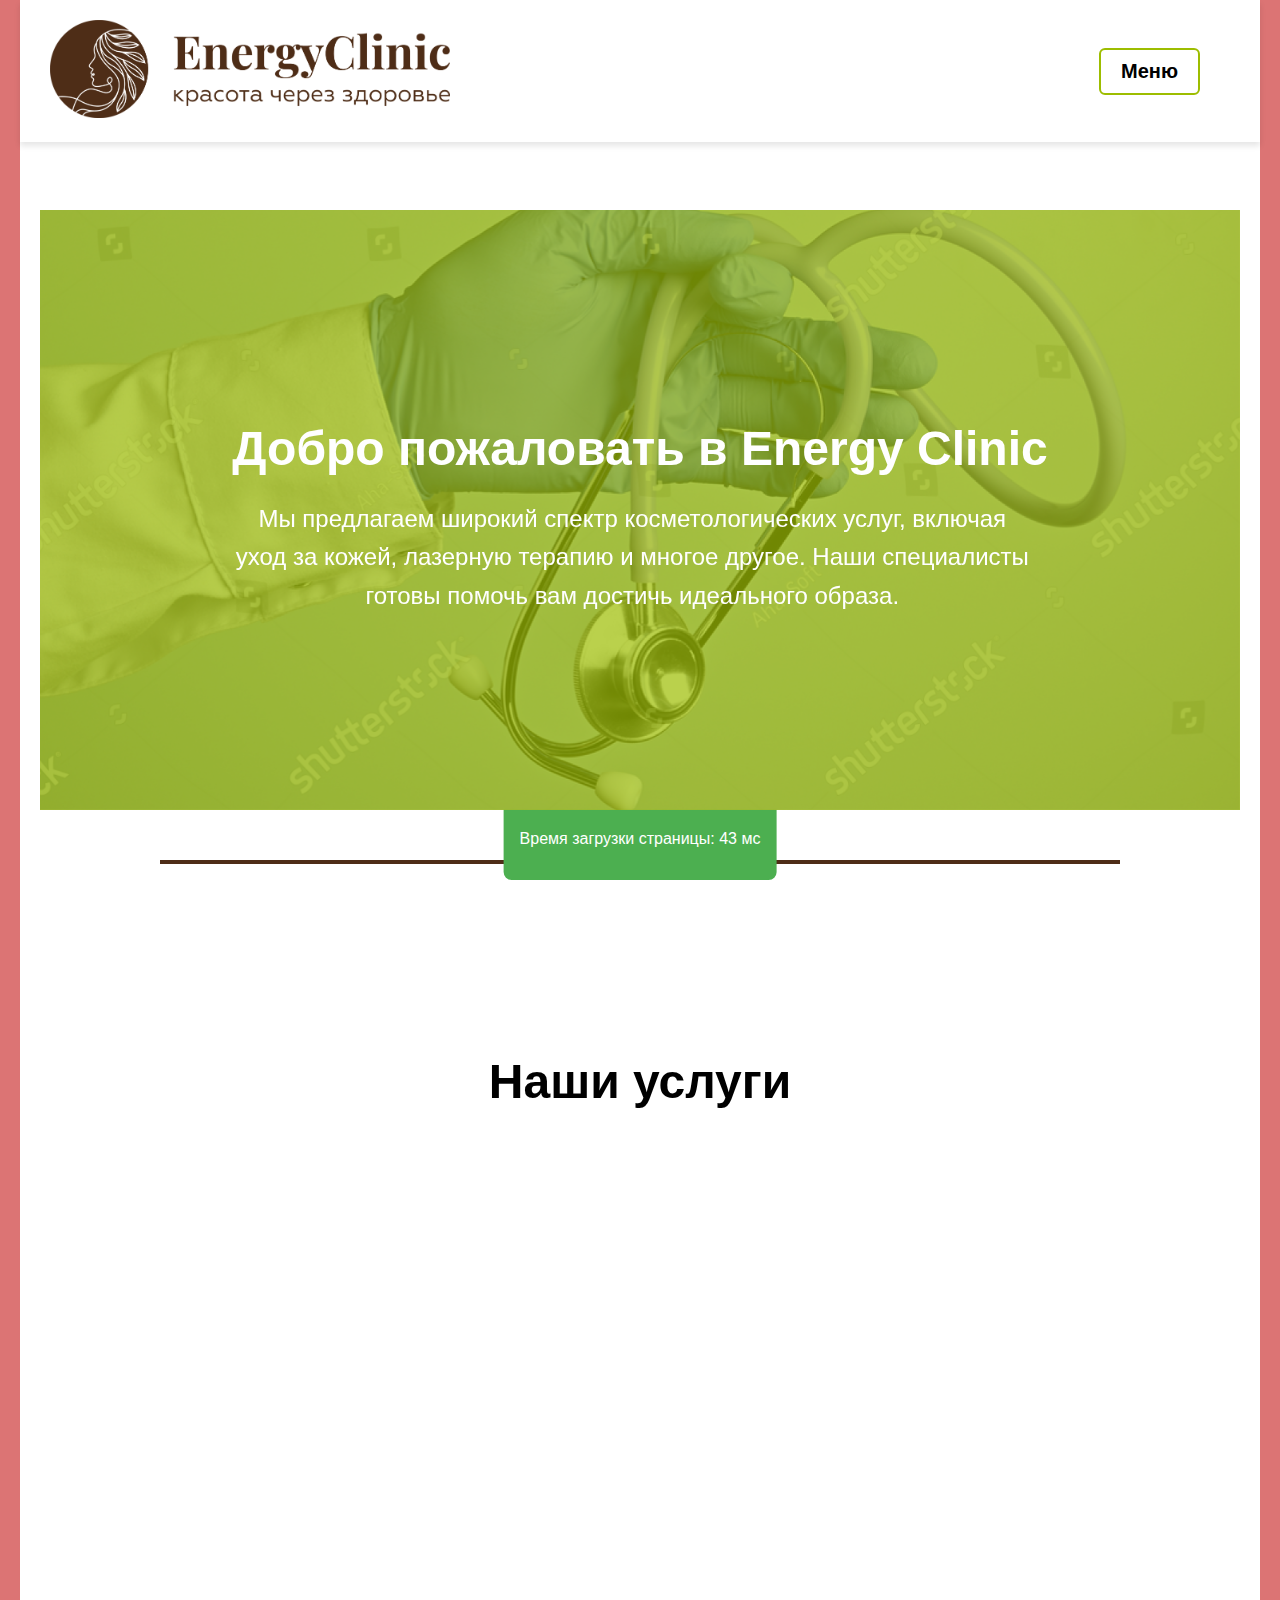
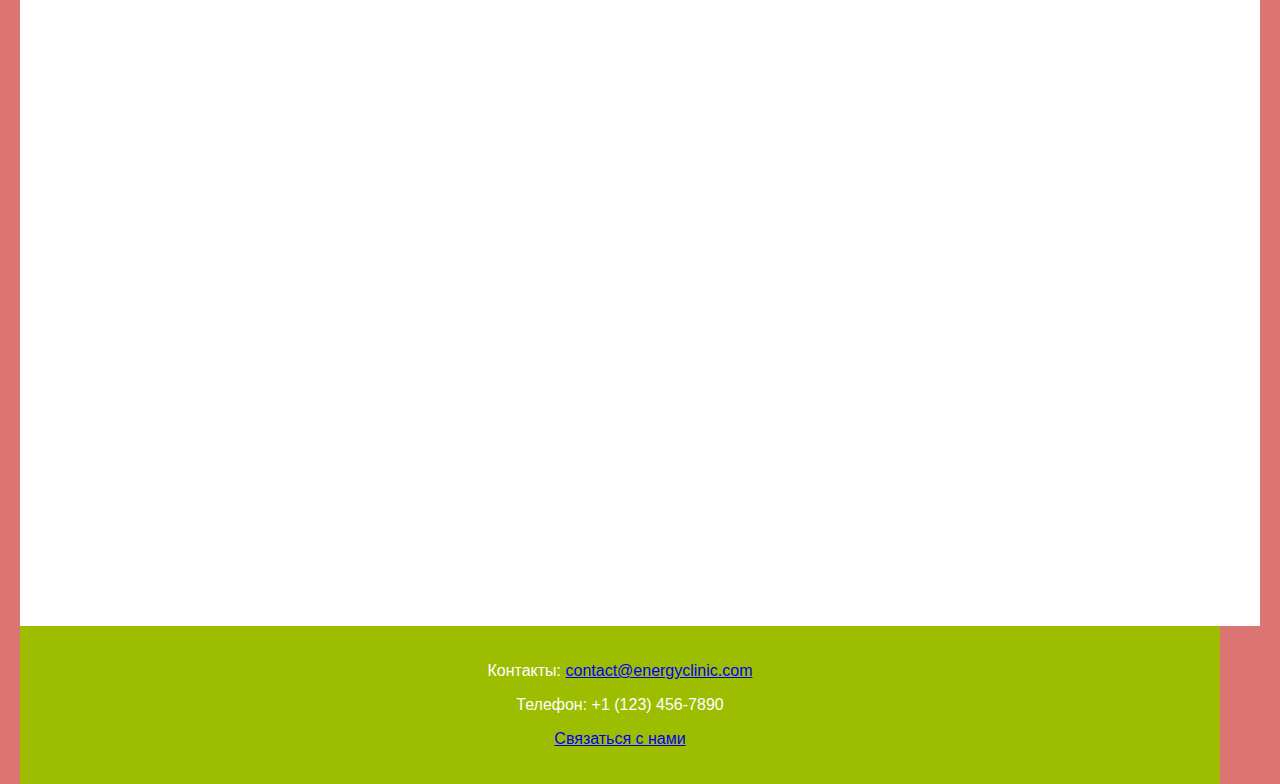
==== index.html @ 0598bd2d "initial commit" ====
<!DOCTYPE html>
<html lang="en">
<head>
    <meta charset="UTF-8">
    <title>Energy Clinic</title>
    <link rel="stylesheet" type="text/css" href="styles/style.css">
    <script defer src="scripts/pageScript.js"></script>
    <script defer src="scripts/burgermenu.js"></script>
    <script src="scripts/scrollAnimation.js"></script>
    <script defer src="scripts/parallax.js"></script> <!-- Подключение parallax.js -->
</head>
<body>
<div class="wrapper">
    <div class="container">
        <header class="header">
            <div class="logo">
                <a href="index.html" class="image-button">
                    <img class="logophoto" src="imgs/EC.png" alt="Energy Clinic Logo">
                </a>
            </div>
            <nav class="buttons">
                <a class="button" href="about.html">О нас</a>
                <a class="button" href="services.html">Услуги</a>
                <a class="button" href="findus.html">Где нас найти</a>
                <a class="button" href="register.html">Запись</a>
            </nav>
            <a class="button-burger" href="#" onclick="toggleBurgerMenu()">Меню</a>
            <div class="progress-bar" id="progress-bar"></div>
        </header>



        <div class="burger-container">
            <div class="burger-menu" id="burger-menu">
                <a href="about.html">О нас</a>
                <a href="services.html">Услуги</a>
                <a href="findus.html">Где нас найти</a>
                <a href="register.html">Запись</a>
            </div>
        </div>



        <hr>



        <div id="popup" class="popup">
            <div class="popup-content">
                <p id="popup-text">Время загрузки страницы: 0 мс</p>
            </div>
        </div>



        <main>
            <div class="first-block">
                <img src="imgs/stock-photo-doctor-hand-holds-medical-stethoscope-standard-medical-gadget-for-photostocks-and-advertisement-1965199540.jpg" alt="Doctor with Stethoscope" class="background-image">
                <div class="background-overlay"></div>
                <div class="block-content">
                    <h2 class="block_header">Добро пожаловать в Energy Clinic</h2>
                    <p class="block_text">Мы предлагаем широкий спектр косметологических услуг, включая уход за кожей, лазерную терапию и многое другое. Наши специалисты готовы помочь вам достичь идеального образа.</p>
                </div>
            </div>

            <!-- Разделитель -->
            <hr class="section-divider">

            <!-- Второй блок -->
            <div class="second-block">
                <div class="block-content">
                    <h2 class="block_header">Наши услуги</h2>
                    <div class="services-list">
                        <div class="services-left">
                            <div class="service-item">
                                <div class="service-text">
                                    <h3 class="service-title">Уход за кожей</h3>
                                    <p class="service-description">Профессиональные процедуры для улучшения состояния вашей кожи. Мы предлагаем широкий спектр услуг, включая очистку, увлажнение, питание и восстановление кожи. Наши специалисты используют только высококачественные и безопасные средства.</p>
                                </div>
                                <div class="service-image-container">
                                    <img src="imgs/tmp.jpg" alt="Service 1" class="service-image">
                                </div>
                            </div>
                            <div class="service-item">
                                <div class="service-text">
                                    <h3 class="service-title">Лазерная терапия</h3>
                                    <p class="service-description">Современные методы лазерного лечения для омоложения и оздоровления. Лазерная терапия эффективно устраняет пигментные пятна, рубцы, морщины и другие кожные дефекты. Мы используем новейшее оборудование и передовые технологии для достижения лучших результатов.</p>
                                </div>
                                <div class="service-image-container">
                                    <img src="imgs/tmp.jpg" alt="Service 2" class="service-image">
                                </div>
                            </div>
                            <div class="service-item">
                                <div class="service-text">
                                    <h3 class="service-title">Ароматерапия</h3>
                                    <p class="service-description">Расслабляющие процедуры с использованием эфирных масел. Мы предлагаем различные сеансы ароматерапии для снятия стресса, улучшения настроения и общего оздоровления организма.</p>
                                </div>
                                <div class="service-image-container">
                                    <img src="imgs/tmp.jpg" alt="Service 4" class="service-image">
                                </div>
                            </div>
                        </div>
                        <div class="services-right">
                            <div class="service-item">
                                <div class="service-image-container">
                                    <img src="imgs/tmp.jpg" alt="Service 3" class="service-image">
                                </div>
                                <div class="service-text">
                                    <h3 class="service-title">Массаж и спа</h3>
                                    <p class="service-description">Расслабляющие массажи и спа-процедуры для вашего комфорта. Наши квалифицированные массажисты помогут вам снять стресс, улучшить кровообращение и общее самочувствие. В наших спа-программах используются натуральные масла и ароматы для максимального расслабления и удовольствия.</p>
                                </div>
                            </div>
                            <div class="service-item">
                                <div class="service-image-container">
                                    <img src="imgs/tmp.jpg" alt="Service 5" class="service-image">
                                </div>
                                <div class="service-text">
                                    <h3 class="service-title">Медитация и йога</h3>
                                    <p class="service-description">Сеансы медитации и йоги для гармонизации тела и разума. Наши занятия помогут вам достичь внутреннего покоя, повысить гибкость и улучшить общее состояние здоровья.</p>
                                </div>
                            </div>
                        </div>
                    </div>
                </div>
            </div>
        </main>










        <footer>
            <div class="footer-content">
                <p>Контакты: <a href="mailto:contact@energyclinic.com">contact@energyclinic.com</a></p>
                <p>Телефон: +1 (123) 456-7890</p>
                <p><a href="https://google.com">Связаться с нами</a></p>
            </div>
        </footer>



    </div>
</div>
</body>
</html>
---- styles/style.css ----
/* Основные стили */
body {
    font-family: 'Roboto', sans-serif;
    margin: 0;
    background-color: #dc7474;
    display: flex;
    justify-content: center;
    align-items: flex-start;
}

html, body {
    height: 100%;
}

.wrapper {
    display: flex;
    justify-content: center;
    width: 100%;
}

.container {
    max-width: 1920px;
    width: 100%;
    padding: 0 20px; /* Добавлен отступ */
}

.header {
    background-color: white;
    display: flex;
    justify-content: space-between;
    align-items: center;
    padding: 20px 0px; /* Учитываем отступы контейнера */
    position: fixed;
    top: 0;
    left: 50%;
    transform: translateX(-50%);
    width: calc(100% - 40px); /* Учитываем отступы контейнера */
    max-width: 1920px;
    z-index: 1000;
    box-shadow: 0 4px 6px rgba(0, 0, 0, 0.1);
}

.logo {
    display: flex;
    align-items: center;
    margin: 0 30px;
}

.logophoto {
    max-height: 100px;
    max-width: 400px;
}

.buttons {
    display: flex;
    justify-content: flex-end;
    align-items: center;
    margin: 0 30px;
}

.button, .button-burger {
    margin: 0 30px;
    padding: 10px 20px;
    border: 2px solid #9dbd00;
    background-color: #fff;
    color: black; /* Цвет текста черный */
    text-decoration: none;
    border-radius: 6px;
    font-size: 20px;
    font-weight: bold;
    transition: background-color 0.3s, color 0.3s, transform 0.3s, box-shadow 0.3s;
}

.button:hover, .button-burger:hover {
    background-color: #9dbd00;
    color: white;
    transform: scale(1.05);
    box-shadow: 0 4px 8px rgba(0, 0, 0, 0.2);
}

.button-burger {
    margin: 0 60px;
    display: none;
}

.progress-bar {
    position: absolute;
    bottom: 0;
    left: 0;
    width: 0;
    height: 5px;
    background-color: #9dbd00;
    z-index: 1001;
}

.burger-container {
    padding: 41px 0 0 0;
    display: flex;
    justify-content: center;
    width: 100%;
    position: fixed;
    top: 100px; /* Под шапкой */
    left: 50%;
    transform: translateX(-50%);
    z-index: 999; /* Показать над основным содержанием */
    pointer-events: none; /* Отключить взаимодействие по умолчанию */
}

.burger-menu {
    display: flex;
    flex-direction: column;
    width: calc(100% - 41px); /* Привязка к ширине шапки */
    max-width: 1920px; /* Максимальная ширина */
    background-color: white;
    border: 1px solid #ddd;
    box-shadow: 0 4px 6px rgba(0, 0, 0, 0.1);
    border-bottom-left-radius: 10px;
    border-bottom-right-radius: 10px;
    pointer-events: auto; /* Включить взаимодействие при отображении */
    opacity: 0;
    transform: translateY(-20px);
    transition: opacity 0.3s ease, transform 0.3s ease;
    text-align: center; /* Центровка текста */
    visibility: hidden; /* Скрытие элемента */
}

.burger-menu.show {
    opacity: 1;
    transform: translateY(0);
    visibility: visible; /* Показывать элемент при активном состоянии */
}

.burger-menu.hide {
    opacity: 0;
    transform: translateY(-20px);
    visibility: hidden;
    transition: opacity 0.3s ease, transform 0.3s ease, visibility 0.3s;
}

.burger-menu a {
    padding: 20px 0; /* Увеличен размер текста и отступы */
    border-bottom: 1px solid #ddd;
    text-decoration: none;
    color: black;
    font-size: 1.2em; /* Увеличен размер текста */
    transition: background-color 0.3s, color 0.3s;
}

.burger-menu a:hover {
    background-color: #9dbd00;
    color: white;
}

main {
    display: flex;
    flex-direction: column;
    align-items: center;
    background-color: #fff;
    width: calc(100% - 40px); /* Учитываем отступы контейнера */
    max-width: 1920px;
    padding: 100px 20px 50px;
    flex: 1 1 auto;
    margin-top: 100px; /* Отступ для фиксированной шапки */
}

.first-block {
    position: relative;
    width: 100%;
    height: 600px; /* Высота блока */
    overflow: hidden;
    display: flex;
    align-items: center;
    justify-content: center;
}

.background-image {
    position: absolute;
    top: 0;
    left: 0;
    width: 100%;
    height: 100%;
    object-fit: cover;
    z-index: 0;
    will-change: transform;
}

.background-overlay {
    position: absolute;
    top: 0;
    left: 0;
    width: 100%;
    height: 100%;
    background-color: rgba(157, 189, 0, 0.7); /* Зеленая заливка с неполной прозрачностью */
    z-index: 1;
}

.block-content {
    position: relative;
    z-index: 2;
    color: white;
    text-align: center;
}

.block_header {
    font-size: 3em;
    margin-bottom: 20px;
}

.block_text {
    max-width: 800px;
    font-size: 1.5em;
    line-height: 1.6;
}

footer {
    background-color: #9dbd00;
    color: white;
    display: flex;
    justify-content: center;
    align-items: center;
    width: calc(100% - 40px); /* Учитываем отступы контейнера */
    max-width: 1920px;
    padding: 20px 0;
    position: relative;
}

.footer-content {
    width: 100%;
    text-align: center;
    margin: 0 auto;
}

.popup {
    position: fixed;
    bottom: 20px;
    left: 50%;
    transform: translateX(-50%);
    background-color: #4CAF50;
    color: white;
    text-align: center;
    padding: 16px;
    border-radius: 8px;
    display: none;
    transition: opacity 0.5s ease-in-out;
}

.popup-content {
    background-color: #4CAF50;
    color: white;
}

/* Responsive Styles */
@media screen and (max-width: 1340px) {
    .button {
        display: none;
    }

    .button-burger {
        display: flex; /* Показываем на узких экранах */
    }
}


/* Разделитель между блоками */
.section-divider {
    width: 80%;
    height: 4px;
    background-color: #4e2d17; /* Цвет разделителя */
    border: none;
    margin: 50px auto;
}

.second-block {
    width: 100%;
    background-color: #ffffff; /* Белый фон второго блока */
    padding: 50px 20px;
    margin-top: 50px; /* Добавлен margin */
    display: flex;
    justify-content: center;
}

.second-block .block-content {
    max-width: 1920px;
    width: 100%;
    padding: 0 20px; /* Добавлен padding */
}

.second-block .block_header {
    color: black; /* Черный цвет заголовка */
}

.services-list {
    display: flex;
    justify-content: space-between;
    margin-top: 30px;
}

.services-left, .services-right {
    display: flex;
    flex-direction: column;
}

.services-left {
    width: 48%;
}

.services-right {
    width: 48%;
    justify-content: space-between;
}

.service-item {
    display: flex;
    align-items: stretch; /* Обновлено для растягивания */
    transition: transform 0.3s;
    height: 100%;
    margin-bottom: 20px; /* Добавлен нижний отступ */
    border: 1px solid black; /* Черная граница */
    border-radius: 12px; /* Установлен общий border-radius */
    box-sizing: border-box;
}

.service-item:hover {
    transform: scale(1.05);
}

.service-text, .service-image-container {
    width: 50%;
    display: flex;
    flex-direction: column;
    justify-content: center;
}

.service-text {
    background-color: #4e2d17; /* Цвет заднего фона текста */
    color: white; /* Цвет текста */
    padding: 20px;
    border-top-left-radius: 12px;
    border-bottom-left-radius: 12px;
    text-align: left;
    box-sizing: border-box; /* Включить padding в ширину */
}

.service-image-container {
    background-color: white; /* Белый фон для изображений */
    padding: 20px;
    border-top-right-radius: 12px;
    border-bottom-right-radius: 12px;
    text-align: center;
    box-sizing: border-box; /* Включить padding в ширину */
}

.services-right .service-text {
    order: 2;
    border-radius: 0 12px 12px 0;
}

.services-right .service-image-container {
    order: 1;
    border-radius: 12px 0 0 12px;
}

.service-image {
    max-width: 100%;
    height: auto;
    border-radius: 8px;
}

.service-title {
    font-size: 1.5em;
    margin-bottom: 10px;
}

.service-description {
    font-size: 1em;
    color: #ddd; /* Более светлый цвет текста для контраста с фоном */
}

/* Добавляем стили для анимации */
.service-item {
    opacity: 0;
    transform: translateY(100px);
    transition: opacity 0.6s ease-out, transform 0.6s ease-out;
}

.service-item.in-view {
    opacity: 1;
    transform: translateY(0);
}

/* Responsive Styles */
@media screen and (max-width: 1200px) {
    .services-list {
        flex-direction: column;
    }
    .services-left, .services-right {
        width: 100%;
    }
    .service-item {
        flex-direction: column;
        height: auto;
        margin-bottom: 20px; /* Добавлен нижний отступ */
        border-radius: 12px; /* Общий border-radius */
    }
    .service-text, .service-image-container {
        width: 100%;
    }
    .service-text {
        border-radius: 12px 12px 0 0;
    }
    .service-image-container {
        border-radius: 0 0 12px 12px;
    }
    .services-right .service-text {
        order: 1;
        border-radius: 12px 12px 0 0; /* Сверху border-radius */
    }
    .services-right .service-image-container {
        order: 2;
        border-radius: 0 0 12px 12px; /* Снизу border-radius */
        display: flex;
        justify-content: center;
    }
    .service-image {
        max-width: 100%;
        height: auto;
        border-radius: 8px;
        margin: 0 auto; /* Центровка изображения */
    }
}
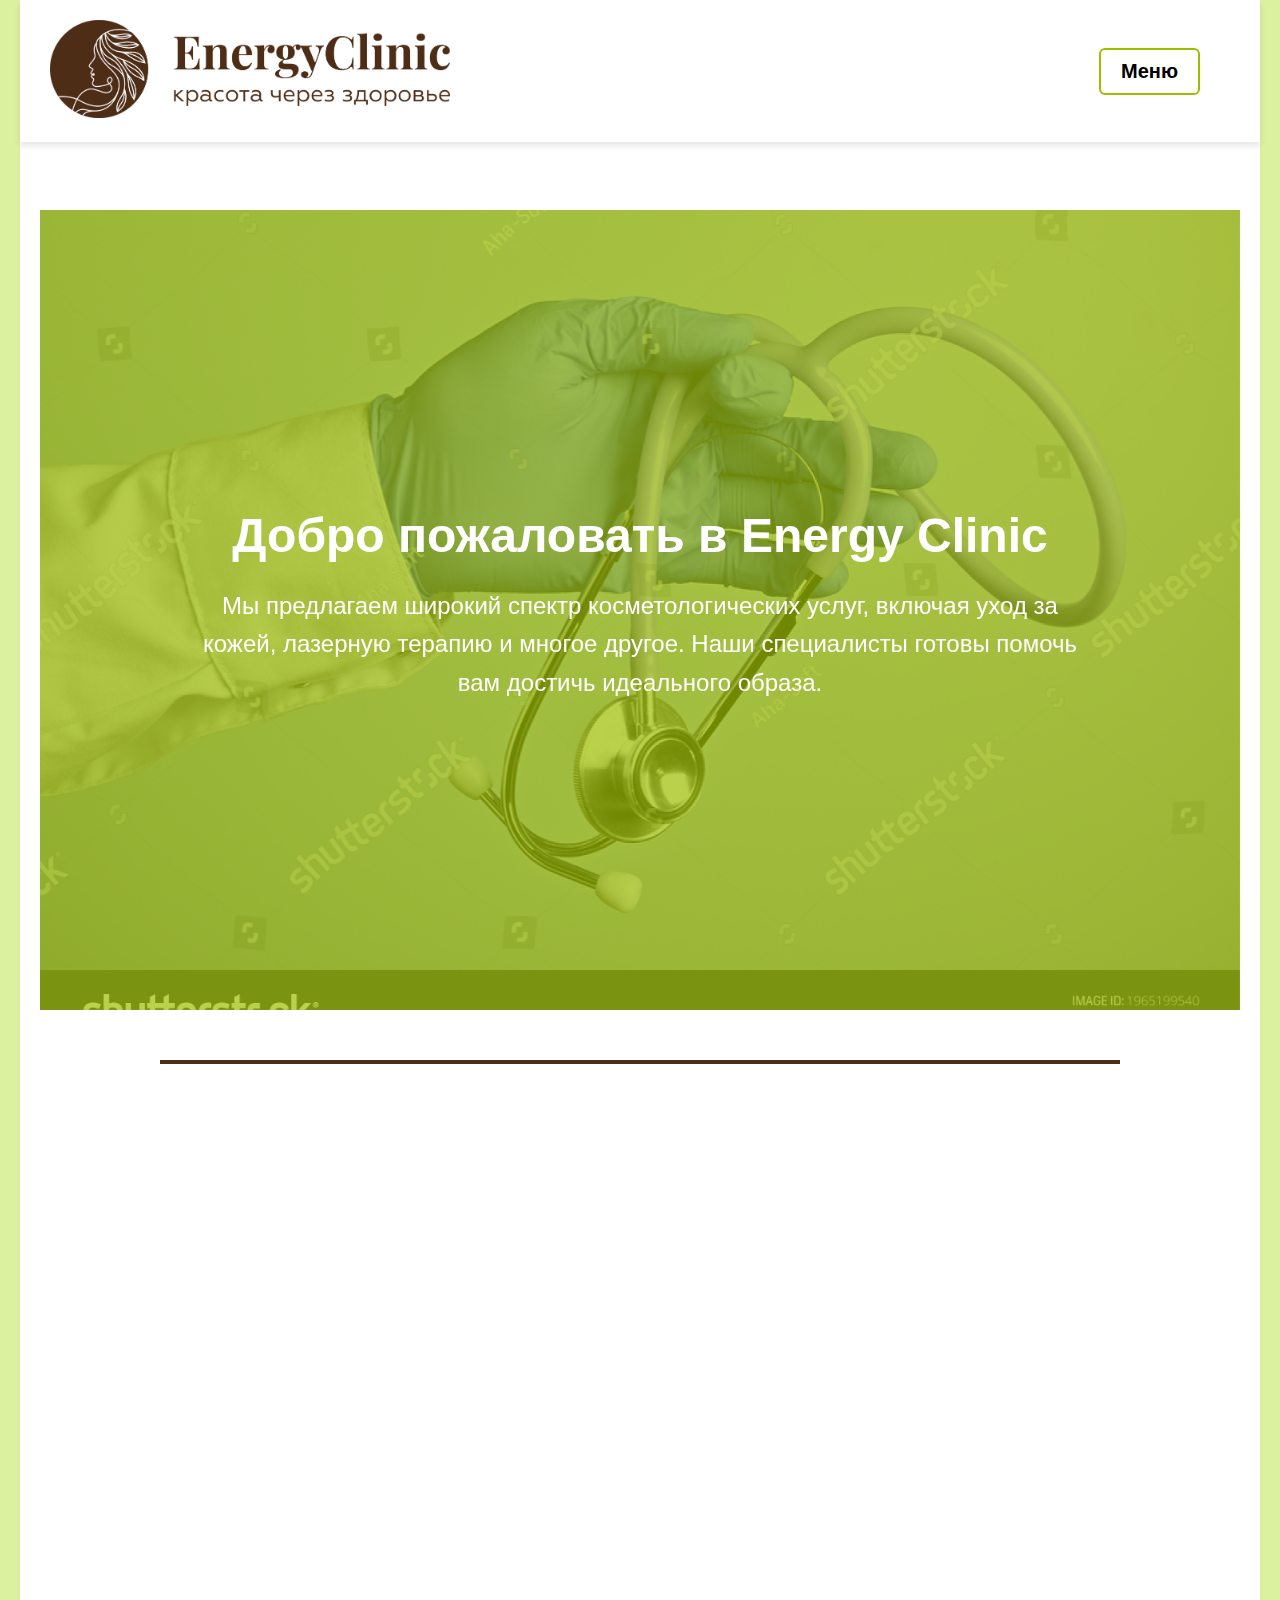
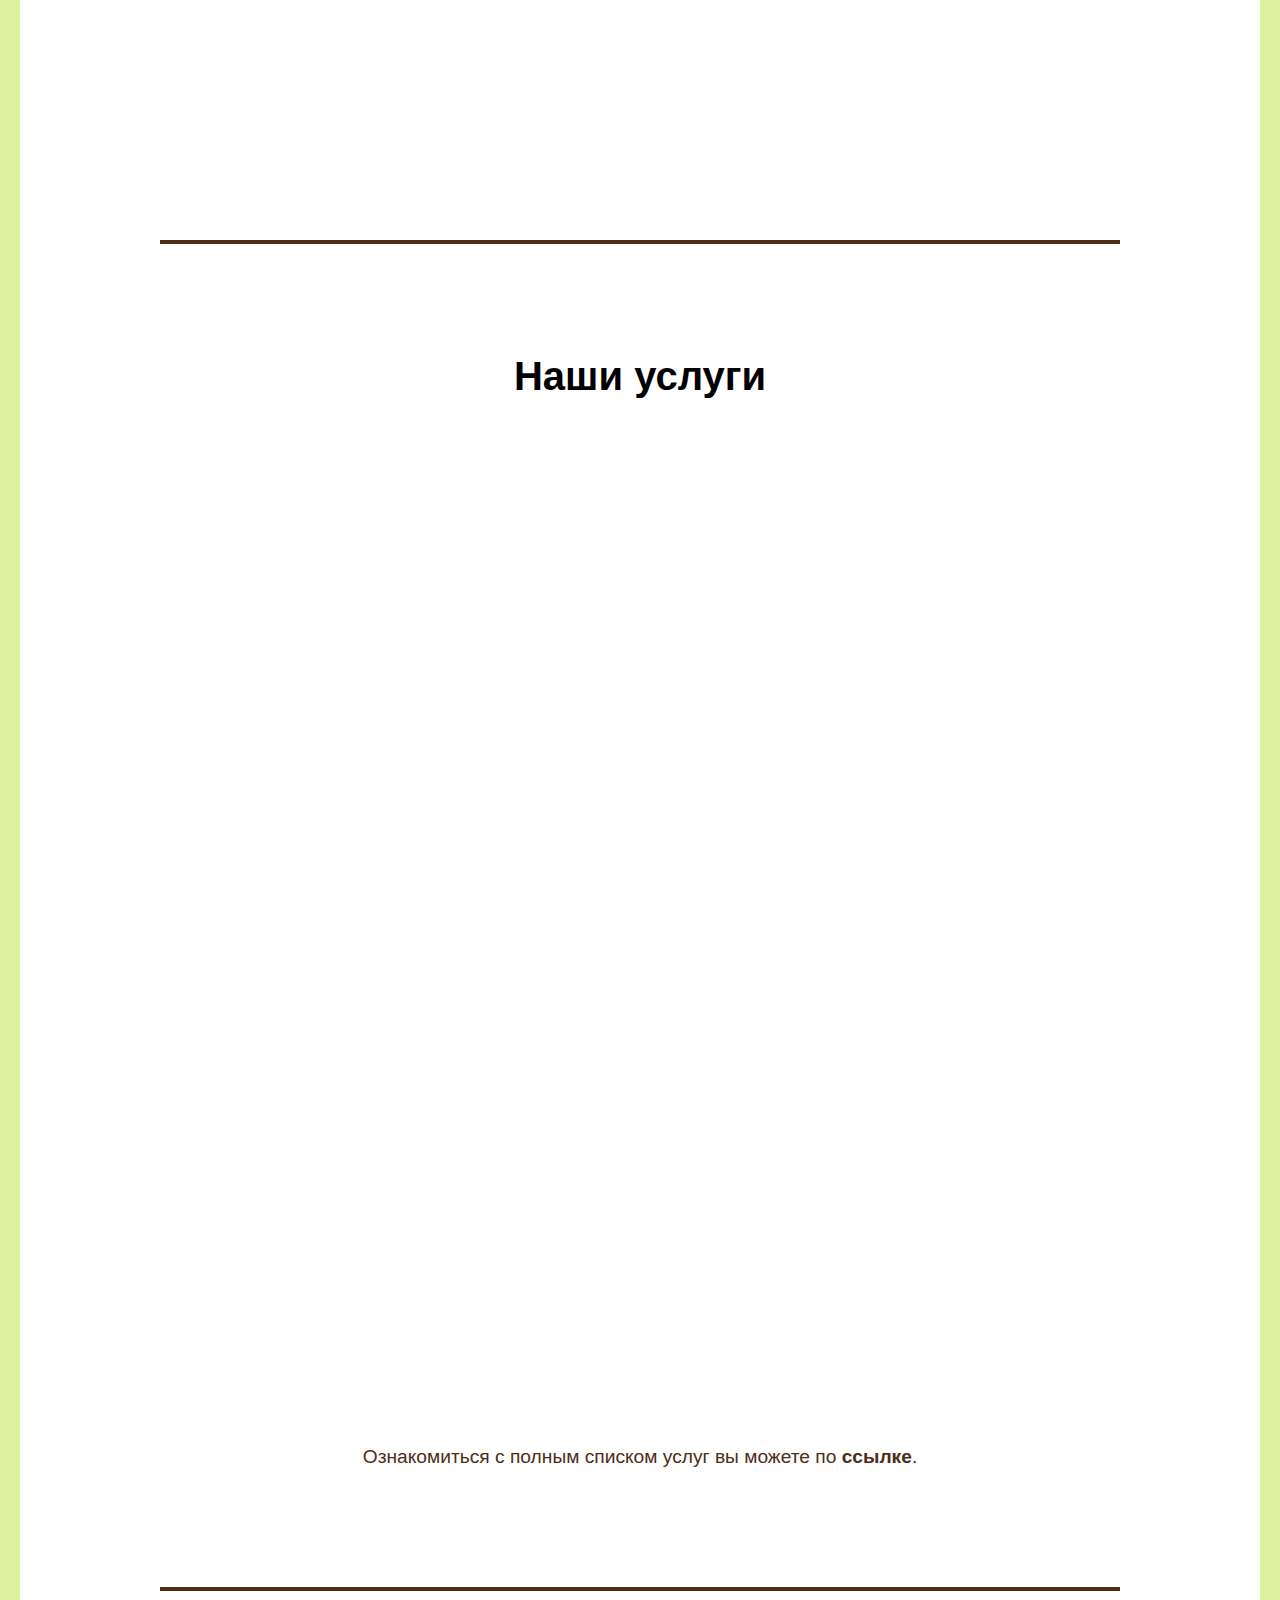
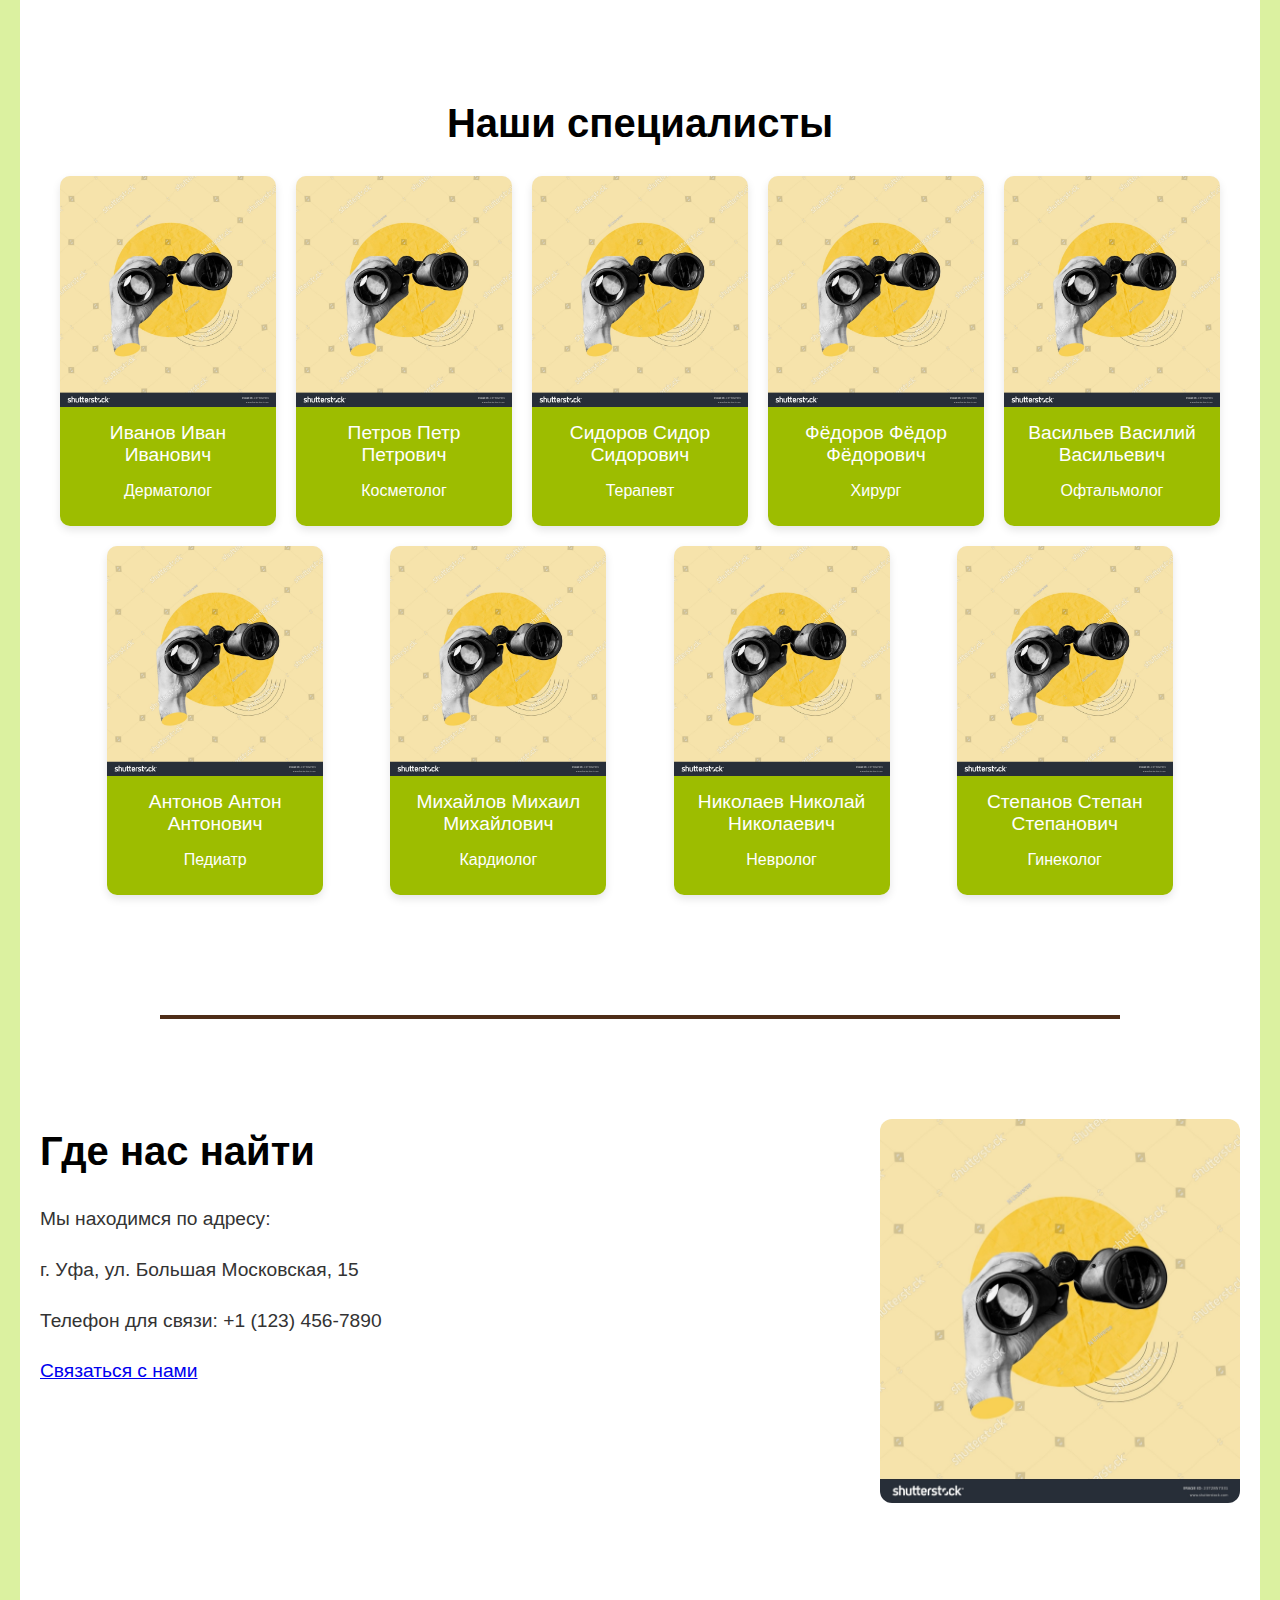
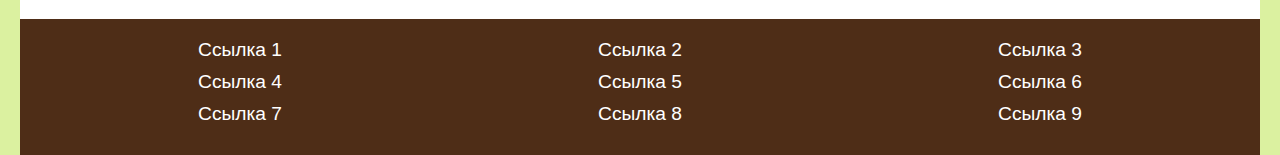
==== commit b4d9cd26: "c1" ====
--- a/index.html
+++ b/index.html
@@ -8,50 +8,38 @@
     <script defer src="scripts/burgermenu.js"></script>
     <script src="scripts/scrollAnimation.js"></script>
     <script defer src="scripts/parallax.js"></script> <!-- Подключение parallax.js -->
+    <script defer src="scripts/scrollToSection.js"></script> <!-- Подключение скрипта для якорей -->
 </head>
 <body>
+<div id="top"></div>
 <div class="wrapper">
     <div class="container">
         <header class="header">
             <div class="logo">
-                <a href="index.html" class="image-button">
+                <a href="#top" class="image-button">
                     <img class="logophoto" src="imgs/EC.png" alt="Energy Clinic Logo">
                 </a>
             </div>
             <nav class="buttons">
-                <a class="button" href="about.html">О нас</a>
-                <a class="button" href="services.html">Услуги</a>
-                <a class="button" href="findus.html">Где нас найти</a>
-                <a class="button" href="register.html">Запись</a>
+                <a class="button" href="#about">О нас</a>
+                <a class="button" href="#services">Услуги</a>
+                <a class="button" href="#specialists">Наши специалисты</a>
+                <a class="button" href="#findus">Где нас найти</a>
             </nav>
             <a class="button-burger" href="#" onclick="toggleBurgerMenu()">Меню</a>
             <div class="progress-bar" id="progress-bar"></div>
         </header>
 
-
-
         <div class="burger-container">
             <div class="burger-menu" id="burger-menu">
-                <a href="about.html">О нас</a>
-                <a href="services.html">Услуги</a>
-                <a href="findus.html">Где нас найти</a>
-                <a href="register.html">Запись</a>
+                <a href="#about">О нас</a>
+                <a href="#services">Услуги</a>
+                <a href="#specialists">Наши специалисты</a>
+                <a href="#findus">Где нас найти</a>
             </div>
         </div>
 
-
-
         <hr>
-
-
-
-        <div id="popup" class="popup">
-            <div class="popup-content">
-                <p id="popup-text">Время загрузки страницы: 0 мс</p>
-            </div>
-        </div>
-
-
 
         <main>
             <div class="first-block">
@@ -66,8 +54,27 @@
             <!-- Разделитель -->
             <hr class="section-divider">
 
-            <!-- Второй блок -->
-            <div class="second-block">
+            <!-- Блок "О нас" -->
+            <div id="about" class="about-block">
+                <div class="about-content">
+                    <div class="about-text">
+                        <h2 class="block_header">О нас</h2>
+                        <p class="block_text">
+                            Energy Clinic - это современная клиника косметологии, специализирующаяся на предоставлении передовых услуг по уходу за кожей и телом. Мы гордимся нашим профессиональным подходом и использованием новейших технологий для достижения наилучших результатов для наших клиентов.
+                        </p>
+                        <p class="block_text">
+                            Наша команда состоит из высококвалифицированных специалистов с многолетним опытом работы в области косметологии. Мы стремимся к постоянному совершенствованию и следим за последними тенденциями и разработками в нашей сфере.
+                        </p>
+                    </div>
+                    <div class="about-image-container">
+                        <img class="about-image" src="imgs/tmp.jpg" alt="О нас">
+                    </div>
+                </div>
+            </div>
+
+            <hr class="section-divider">
+
+            <div id="services" class="second-block">
                 <div class="block-content">
                     <h2 class="block_header">Наши услуги</h2>
                     <div class="services-list">
@@ -121,27 +128,151 @@
                             </div>
                         </div>
                     </div>
-                </div>
-            </div>
+                    <p class="services-link">Ознакомиться с полным списком услуг вы можете по <a href="https://docs.google.com/spreadsheets/d/YOUR_SPREADSHEET_ID" target="_blank">ссылке</a>.</p>
+                </div>
+            </div>
+
+
+            <hr class="section-divider">
+
+            <!-- Блок "Наши специалисты" -->
+            <div id="specialists" class="specialists-block">
+                <h2 class="block_header">Наши специалисты</h2>
+                <div class="specialists-container">
+                    <div class="specialists-wrapper">
+                        <div class="specialists-row">
+                            <div class="specialist-item">
+                                <img src="imgs/tmp.jpg" alt="Специалист 1" class="specialist-photo">
+                                <div class="specialist-info">
+                                    <p class="specialist-name">Иванов Иван Иванович</p>
+                                    <p class="specialist-position">Дерматолог</p>
+                                </div>
+                            </div>
+                            <div class="specialist-item">
+                                <img src="imgs/tmp.jpg" alt="Специалист 2" class="specialist-photo">
+                                <div class="specialist-info">
+                                    <p class="specialist-name">Петров Петр Петрович</p>
+                                    <p class="specialist-position">Косметолог</p>
+                                </div>
+                            </div>
+                            <div class="specialist-item">
+                                <img src="imgs/tmp.jpg" alt="Специалист 3" class="specialist-photo">
+                                <div class="specialist-info">
+                                    <p class="specialist-name">Сидоров Сидор Сидорович</p>
+                                    <p class="specialist-position">Терапевт</p>
+                                </div>
+                            </div>
+                            <div class="specialist-item">
+                                <img src="imgs/tmp.jpg" alt="Специалист 4" class="specialist-photo">
+                                <div class="specialist-info">
+                                    <p class="specialist-name">Фёдоров Фёдор Фёдорович</p>
+                                    <p class="specialист-position">Хирург</p>
+                                </div>
+                            </div>
+                            <div class="specialist-item">
+                                <img src="imgs/tmp.jpg" alt="Специалист 5" class="specialist-photo">
+                                <div class="specialist-info">
+                                    <p class="specialist-name">Васильев Василий Васильевич</p>
+                                    <p class="specialist-position">Офтальмолог</p>
+                                </div>
+                            </div>
+                        </div>
+                        <div class="specialists-row">
+                            <div class="specialist-item">
+                                <img src="imgs/tmp.jpg" alt="Специалист 6" class="specialist-photo">
+                                <div class="specialist-info">
+                                    <p class="specialist-name">Антонов Антон Антонович</p>
+                                    <p class="specialist-position">Педиатр</p>
+                                </div>
+                            </div>
+                            <div class="specialist-item">
+                                <img src="imgs/tmp.jpg" alt="Специалист 7" class="specialist-photo">
+                                <div class="specialist-info">
+                                    <p class="specialist-name">Михайлов Михаил Михайлович</p>
+                                    <p class="specialist-position">Кардиолог</p>
+                                </div>
+                            </div>
+                            <div class="specialist-item">
+                                <img src="imgs/tmp.jpg" alt="Специалист 8" class="specialist-photo">
+                                <div class="specialist-info">
+                                    <p class="specialist-name">Николаев Николай Николаевич</p>
+                                    <p class="specialist-position">Невролог</p>
+                                </div>
+                            </div>
+                            <div class="specialist-item">
+                                <img src="imgs/tmp.jpg" alt="Специалист 9" class="specialist-photo">
+                                <div class="specialist-info">
+                                    <p class="specialist-name">Степанов Степан Степанович</p>
+                                    <p class="specialist-position">Гинеколог</p>
+                                </div>
+                            </div>
+                        </div>
+                    </div>
+                </div>
+            </div>
+
+
+            <hr class="section-divider">
+
+            <div id="findus" class="findus-block">
+
+                <div class="findus-content">
+                    <div class="findus-text">
+                        <h2 class="block_header">Где нас найти</h2>
+                        <p class="block_text">Мы находимся по адресу:</p>
+                        <p class="block_text">г. Уфа, ул. Большая Московская, 15</p>
+                        <p class="block_text">Телефон для связи: +1 (123) 456-7890</p>
+                        <p class="block_text"><a href="https://google.com">Связаться с нами</a></p>
+                    </div>
+                    <div class="findus-map">
+                        <div id="map" style="width: 100%; height: 400px;"></div>
+                    </div>
+                    <div class="findus-photo">
+                        <img src="imgs/tmp.jpg" alt="Clinic Photo" class="clinic-photo">
+                    </div>
+                </div>
+            </div>
+
+            <!-- Подключение API Яндекс.Карт -->
+            <script src="https://api-maps.yandex.ru/2.1/?lang=ru_RU" type="text/javascript"></script>
+            <script>
+                ymaps.ready(init);
+                function init() {
+                    var myMap = new ymaps.Map("map", {
+                        center: [54.712732, 55.978804], // Координаты Уфы
+                        zoom: 17
+                    });
+
+                    var myPlacemark = new ymaps.Placemark([54.712732, 55.978804], {
+                        hintContent: 'Energy Clinic',
+                        balloonContent: 'г. Уфа, ул. Большая Московская, 15'
+                    });
+
+                    myMap.geoObjects.add(myPlacemark);
+                }
+            </script>
+
         </main>
 
-
-
-
-
-
-
-
-
-
-        <footer>
+        <footer class="footer">
             <div class="footer-content">
-                <p>Контакты: <a href="mailto:contact@energyclinic.com">contact@energyclinic.com</a></p>
-                <p>Телефон: +1 (123) 456-7890</p>
-                <p><a href="https://google.com">Связаться с нами</a></p>
+                <div class="footer-row">
+                    <a href="#" class="footer-link">Ссылка 1</a>
+                    <a href="#" class="footer-link">Ссылка 2</a>
+                    <a href="#" class="footer-link">Ссылка 3</a>
+                </div>
+                <div class="footer-row">
+                    <a href="#" class="footer-link">Ссылка 4</a>
+                    <a href="#" class="footer-link">Ссылка 5</a>
+                    <a href="#" class="footer-link">Ссылка 6</a>
+                </div>
+                <div class="footer-row">
+                    <a href="#" class="footer-link">Ссылка 7</a>
+                    <a href="#" class="footer-link">Ссылка 8</a>
+                    <a href="#" class="footer-link">Ссылка 9</a>
+                </div>
             </div>
         </footer>
-
 
 
     </div>
--- a/styles/style.css
+++ b/styles/style.css
@@ -1,12 +1,24 @@
 /* Основные стили */
+html {
+    scroll-behavior: smooth;
+}
+
 body {
     font-family: 'Roboto', sans-serif;
     margin: 0;
-    background-color: #dc7474;
+    background-color: #dbf1a0;
     display: flex;
     justify-content: center;
     align-items: flex-start;
 }
+/* Стили для якорей */
+.anchor {
+    display: block;
+    position: absolute;
+    top: -100px;
+    visibility: hidden;
+}
+
 
 html, body {
     height: 100%;
@@ -29,7 +41,7 @@
     display: flex;
     justify-content: space-between;
     align-items: center;
-    padding: 20px 0px; /* Учитываем отступы контейнера */
+    padding: 20px 0; /* Учитываем отступы контейнера */
     position: fixed;
     top: 0;
     left: 50%;
@@ -166,7 +178,7 @@
 .first-block {
     position: relative;
     width: 100%;
-    height: 600px; /* Высота блока */
+    height: 800px; /* Увеличенная высота блока */
     overflow: hidden;
     display: flex;
     align-items: center;
@@ -201,15 +213,16 @@
     text-align: center;
 }
 
-.block_header {
+.first-block .block_header {
     font-size: 3em;
     margin-bottom: 20px;
-}
-
-.block_text {
-    max-width: 800px;
+    color: white;
+}
+
+.first-block .block_text {
     font-size: 1.5em;
     line-height: 1.6;
+    color: white;
 }
 
 footer {
@@ -260,6 +273,70 @@
     }
 }
 
+/* Стили для блока "О нас" */
+.about-block {
+    width: 100%;
+    background-color: #ffffff;
+    padding: 50px 20px;
+    margin-top: 50px;
+    display: flex;
+    justify-content: center;
+    align-items: center;
+}
+
+.about-content {
+    max-width: 1200px;
+    display: flex;
+    justify-content: space-between;
+    align-items: center;
+    width: 100%;
+}
+
+.about-text {
+    width: 45%; /* Уменьшенная ширина для увеличения расстояния */
+    color: #333;
+    opacity: 0;
+    transform: translateX(-50px);
+    transition: opacity 0.6s ease-out, transform 0.6s ease-out;
+}
+
+.about-image-container {
+    width: 45%; /* Уменьшенная ширина для увеличения расстояния */
+    display: flex;
+    justify-content: center;
+    opacity: 0;
+    transform: translateX(50px);
+    transition: opacity 0.6s ease-out, transform 0.6s ease-out;
+}
+
+.about-image {
+    max-width: 100%;
+    border-radius: 12px;
+}
+
+.about-block.in-view .about-text {
+    opacity: 1;
+    transform: translateX(0);
+}
+
+.about-block.in-view .about-image-container {
+    opacity: 1;
+    transform: translateX(0);
+}
+
+.block_header {
+    margin-top: 0;
+    color: black;
+    font-size: 2.5em;
+    margin-bottom: 70px; /* Увеличенное расстояние снизу */
+}
+
+.block_text {
+    max-width: 900px;
+    font-size: 1.2em;
+    line-height: 1.6;
+    margin-bottom: 20px;
+}
 
 /* Разделитель между блоками */
 .section-divider {
@@ -267,9 +344,10 @@
     height: 4px;
     background-color: #4e2d17; /* Цвет разделителя */
     border: none;
-    margin: 50px auto;
-}
-
+    margin: 50px auto 0;
+}
+
+/* Стили для блока "Наши услуги" */
 .second-block {
     width: 100%;
     background-color: #ffffff; /* Белый фон второго блока */
@@ -287,6 +365,8 @@
 
 .second-block .block_header {
     color: black; /* Черный цвет заголовка */
+    margin-top: 10px; /* Уменьшенное расстояние сверху */
+    margin-bottom: 30px; /* Увеличенное расстояние снизу */
 }
 
 .services-list {
@@ -312,16 +392,17 @@
 .service-item {
     display: flex;
     align-items: stretch; /* Обновлено для растягивания */
-    transition: transform 0.3s;
     height: 100%;
     margin-bottom: 20px; /* Добавлен нижний отступ */
     border: 1px solid black; /* Черная граница */
     border-radius: 12px; /* Установлен общий border-radius */
     box-sizing: border-box;
+    transition: transform 0.5s ease, box-shadow 0.5s ease;
 }
 
 .service-item:hover {
     transform: scale(1.05);
+    box-shadow: 0 8px 16px rgba(0, 0, 0, 0.2); /* Увеличенная тень при наведении */
 }
 
 .service-text, .service-image-container {
@@ -376,6 +457,75 @@
     color: #ddd; /* Более светлый цвет текста для контраста с фоном */
 }
 
+.services-link {
+    text-align: center;
+    font-size: 1.2em;
+    margin-top: 30px;
+    color: #4e2d17;
+}
+
+.services-link a {
+    color: #4e2d17; /* Цвет ссылки */
+    text-decoration: none;
+    font-weight: bold;
+}
+
+.services-link a:hover {
+    text-decoration: underline;
+}
+
+/* Responsive Styles */
+@media screen and (max-width: 1200px) {
+    .services-list {
+        flex-direction: column;
+    }
+    .services-left, .services-right {
+        width: 100%;
+    }
+    .service-item {
+        flex-direction: column;
+        height: auto;
+        margin-bottom: 20px; /* Добавлен нижний отступ */
+        border-radius: 12px; /* Общий border-radius */
+    }
+    .service-text, .service-image-container {
+        width: 100%;
+    }
+    .service-text {
+        border-radius: 12px 12px 0 0;
+    }
+    .service-image-container {
+        border-radius: 0 0 12px 12px;
+    }
+    .services-right .service-text {
+        order: 1;
+        border-radius: 12px 12px 0 0; /* Сверху border-radius */
+    }
+    .services-right .service-image-container {
+        order: 2;
+        border-radius: 0 0 12px 12px; /* Снизу border-radius */
+        display: flex;
+        justify-content: center;
+    }
+    .service-image {
+        max-width: 100%;
+        height: auto;
+        border-radius: 8px;
+        margin: 0 auto; /* Центровка изображения */
+    }
+}
+
+
+.service-title {
+    font-size: 1.5em;
+    margin-bottom: 10px;
+}
+
+.service-description {
+    font-size: 1em;
+    color: #ddd; /* Более светлый цвет текста для контраста с фоном */
+}
+
 /* Добавляем стили для анимации */
 .service-item {
     opacity: 0;
@@ -428,3 +578,198 @@
         margin: 0 auto; /* Центровка изображения */
     }
 }
+
+footer {
+    background-color: #4e2d17;
+    color: white;
+    display: flex;
+    justify-content: center;
+    align-items: center;
+    width: 100%;
+    max-width: 1920px;
+    padding: 20px 0;
+    position: relative;
+}
+
+.footer-content {
+    width: 100%;
+    max-width: 1200px;
+    text-align: center;
+    margin: 0 auto;
+}
+
+.footer-row {
+    display: flex;
+    justify-content: space-around;
+    margin-bottom: 10px;
+}
+
+.footer-link {
+    color: white;
+    text-decoration: none;
+    margin: 0 10px;
+    font-size: 1.2em;
+    transition: color 0.3s ease;
+}
+
+.footer-link:hover {
+    color: #dbf192; /* Цвет при наведении */
+}
+
+/* Responsive Styles */
+@media screen and (max-width: 600px) {
+    .footer-row {
+        flex-direction: column;
+        margin-bottom: 20px;
+    }
+    .footer-link {
+        margin: 10px 0;
+    }
+}
+
+
+/* Стили для блока "Наши специалисты" */
+.specialists-block {
+    width: 100%;
+    background-color: #ffffff;
+    padding: 50px 20px;
+    margin-top: 50px;
+    display: flex;
+    flex-direction: column;
+    align-items: center;
+}
+
+.specialists-container {
+    width: 100%;
+    max-width: 1920px;
+    display: flex;
+    justify-content: center;
+}
+
+.specialists-wrapper {
+    width: 100%;
+}
+
+.specialists-row {
+    display: flex;
+    justify-content: space-evenly;
+    margin-bottom: 20px;
+}
+
+.specialist-item {
+    width: 18%; /* Reduced width for each section to fit 5 per row */
+    text-align: center;
+    background-color: #f5f5f5;
+    border-radius: 10px;
+    box-shadow: 0 4px 8px rgba(0, 0, 0, 0.1);
+    overflow: hidden; /* To ensure the image doesn't overflow */
+    transition: transform 0.3s ease, box-shadow 0.3s ease;
+}
+
+.specialist-item:hover {
+    transform: translateY(-10px); /* Move the item up slightly */
+    box-shadow: 0 8px 16px rgba(0, 0, 0, 0.2); /* Enhance the shadow */
+}
+
+.specialist-photo {
+    width: 100%;
+    height: auto;
+    display: block;
+}
+
+.specialist-info {
+    background-color: #9dbd00;
+    padding: 10px;
+    color: white;
+}
+
+.specialist-name {
+    font-size: 1.2em;
+    margin: 5px 0;
+}
+
+.specialist-position {
+    font-size: 1em;
+}
+
+/* Responsive Styles */
+@media screen and (max-width: 1200px) {
+    .specialists-row {
+        flex-direction: column;
+    }
+    .specialist-item {
+        width: 100%;
+        margin-bottom: 20px;
+    }
+}
+
+/* Стили для блока "Где нас найти" */
+.findus-block {
+    width: 100%;
+    background-color: #ffffff;
+    padding: 50px 20px;
+    margin-top: 50px;
+    display: flex;
+    justify-content: center;
+    align-items: center;
+}
+
+.findus-content {
+    max-width: 1600px; /* Увеличено для размещения трех колонок */
+    display: flex;
+    justify-content: space-between;
+    align-items: flex-start;
+    width: 100%;
+}
+
+.findus-text {
+    width: 30%; /* Уменьшенная ширина для увеличения расстояния */
+    color: #333;
+}
+
+.findus-map {
+    width: 35%; /* Уменьшенная ширина для увеличения расстояния */
+}
+
+.findus-photo {
+    width: 30%; /* Уменьшенная ширина для увеличения расстояния */
+    display: flex;
+    justify-content: center;
+}
+
+.clinic-photo {
+    max-width: 100%;
+    max-height: 400px;
+    border-radius: 12px;
+}
+
+.block_header {
+    color: black;
+    font-size: 2.5em;
+    margin-top: 10px; /* Уменьшенное расстояние сверху */
+    margin-bottom: 30px; /* Увеличенное расстояние снизу */
+}
+
+.block_text {
+    max-width: 900px;
+    font-size: 1.2em;
+    line-height: 1.6;
+    margin-bottom: 20px;
+}
+
+/* Responsive Styles */
+@media screen and (max-width: 1200px) {
+    .findus-content {
+        flex-direction: column;
+    }
+    .findus-text, .findus-map, .findus-photo {
+        width: 100%;
+    }
+    .findus-photo {
+        margin-top: 20px;
+    }
+}
+
+
+
+
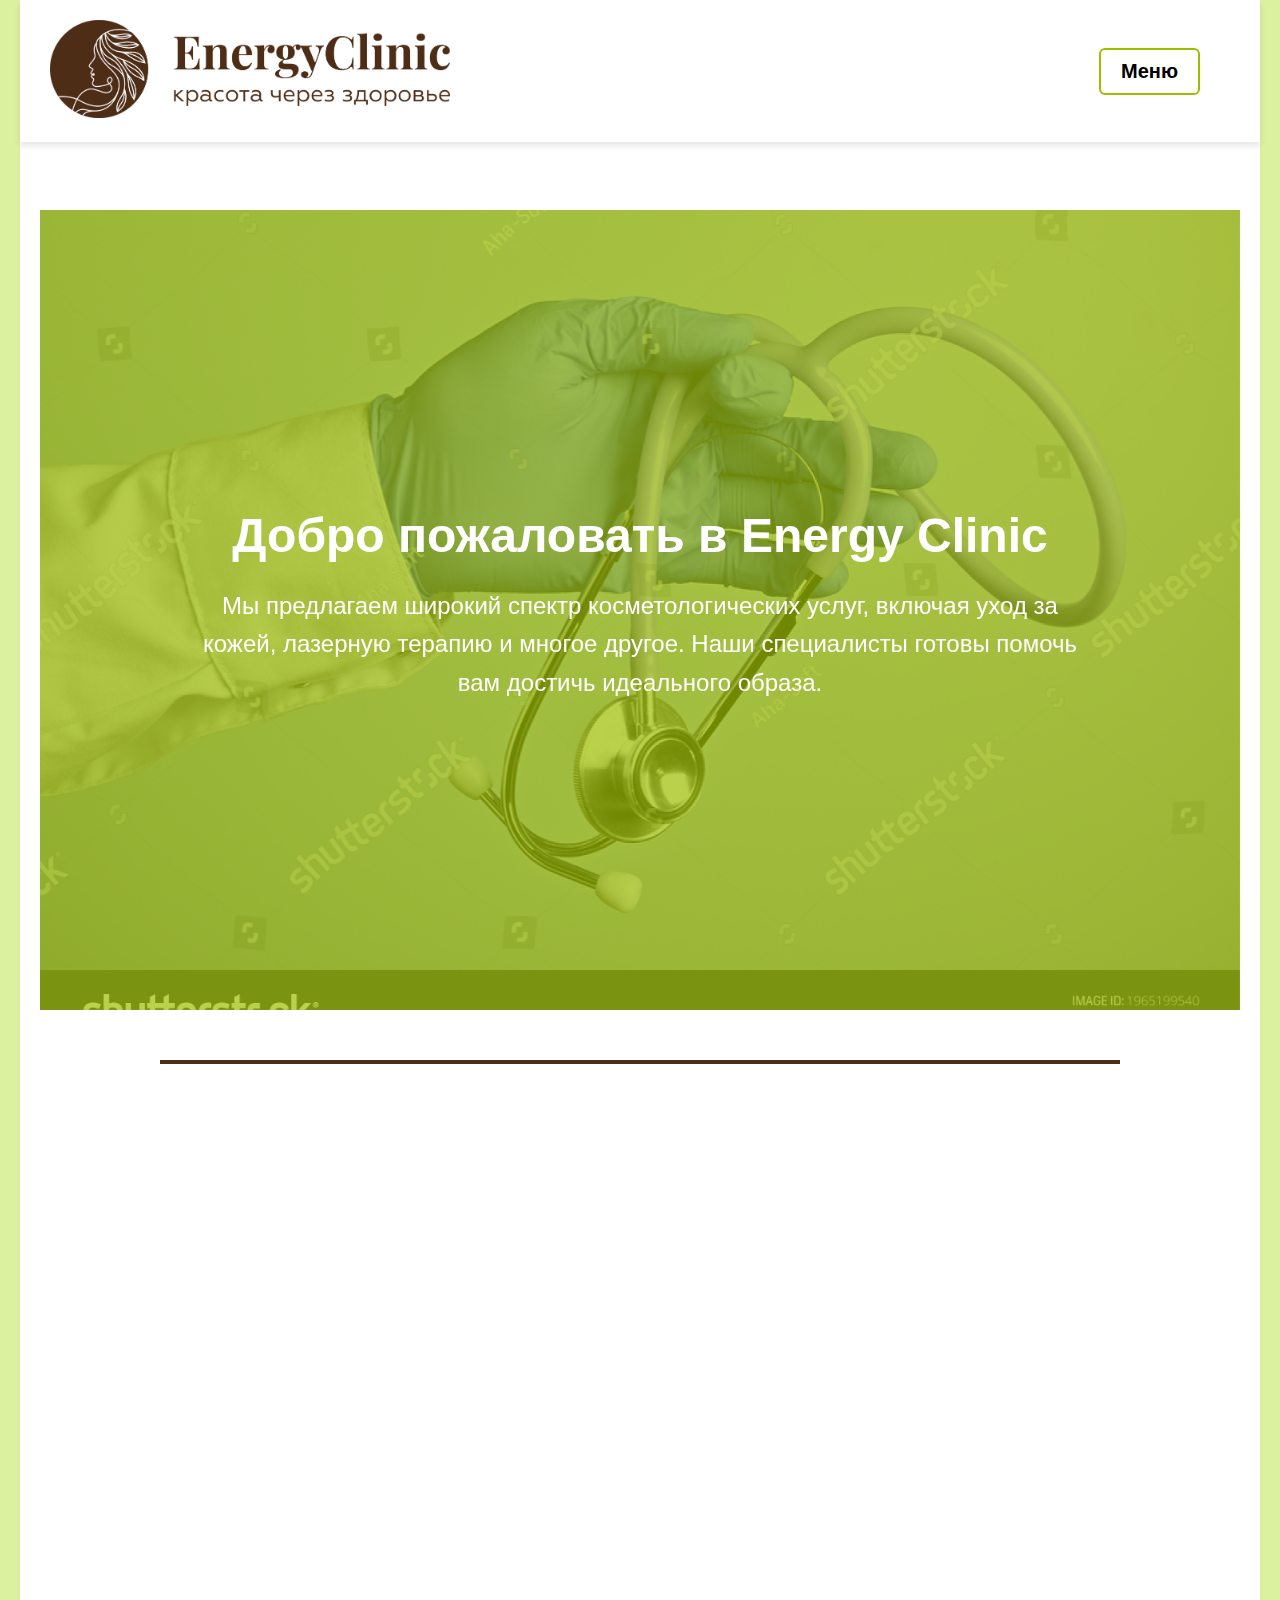
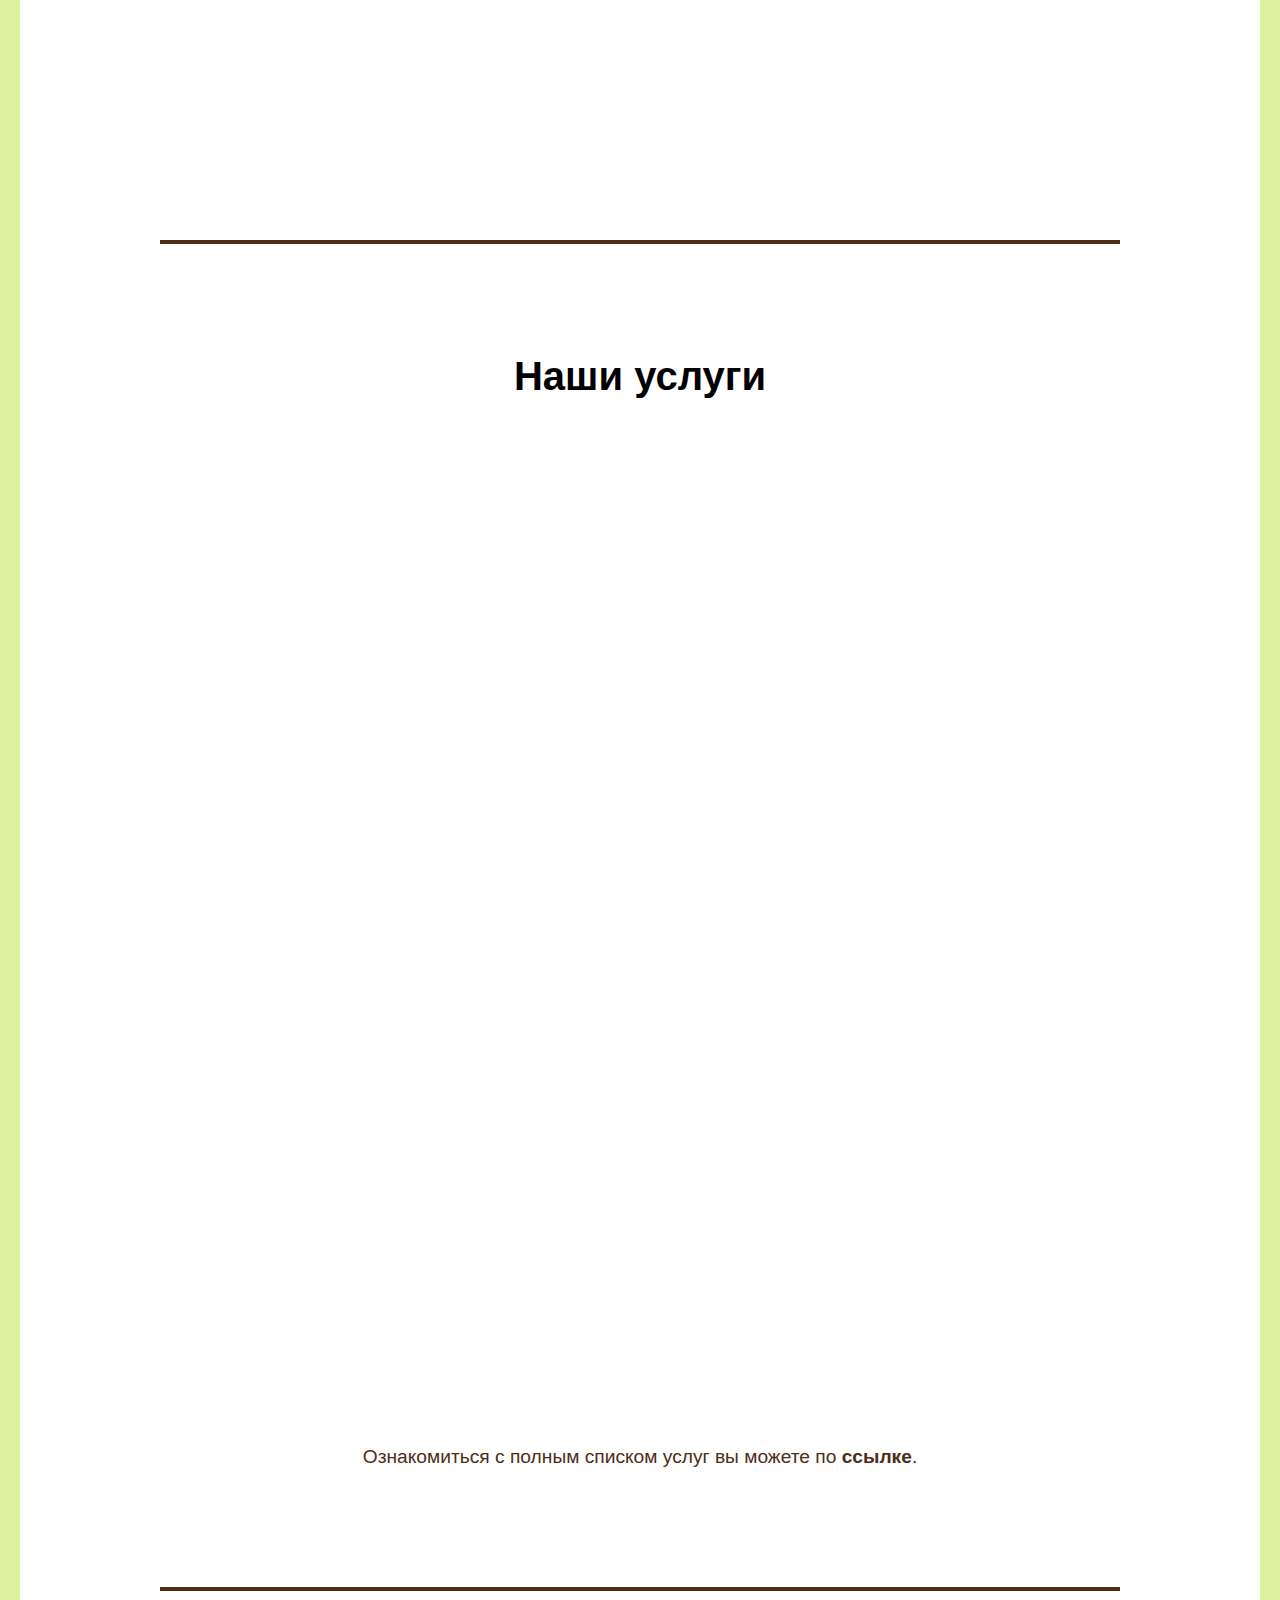
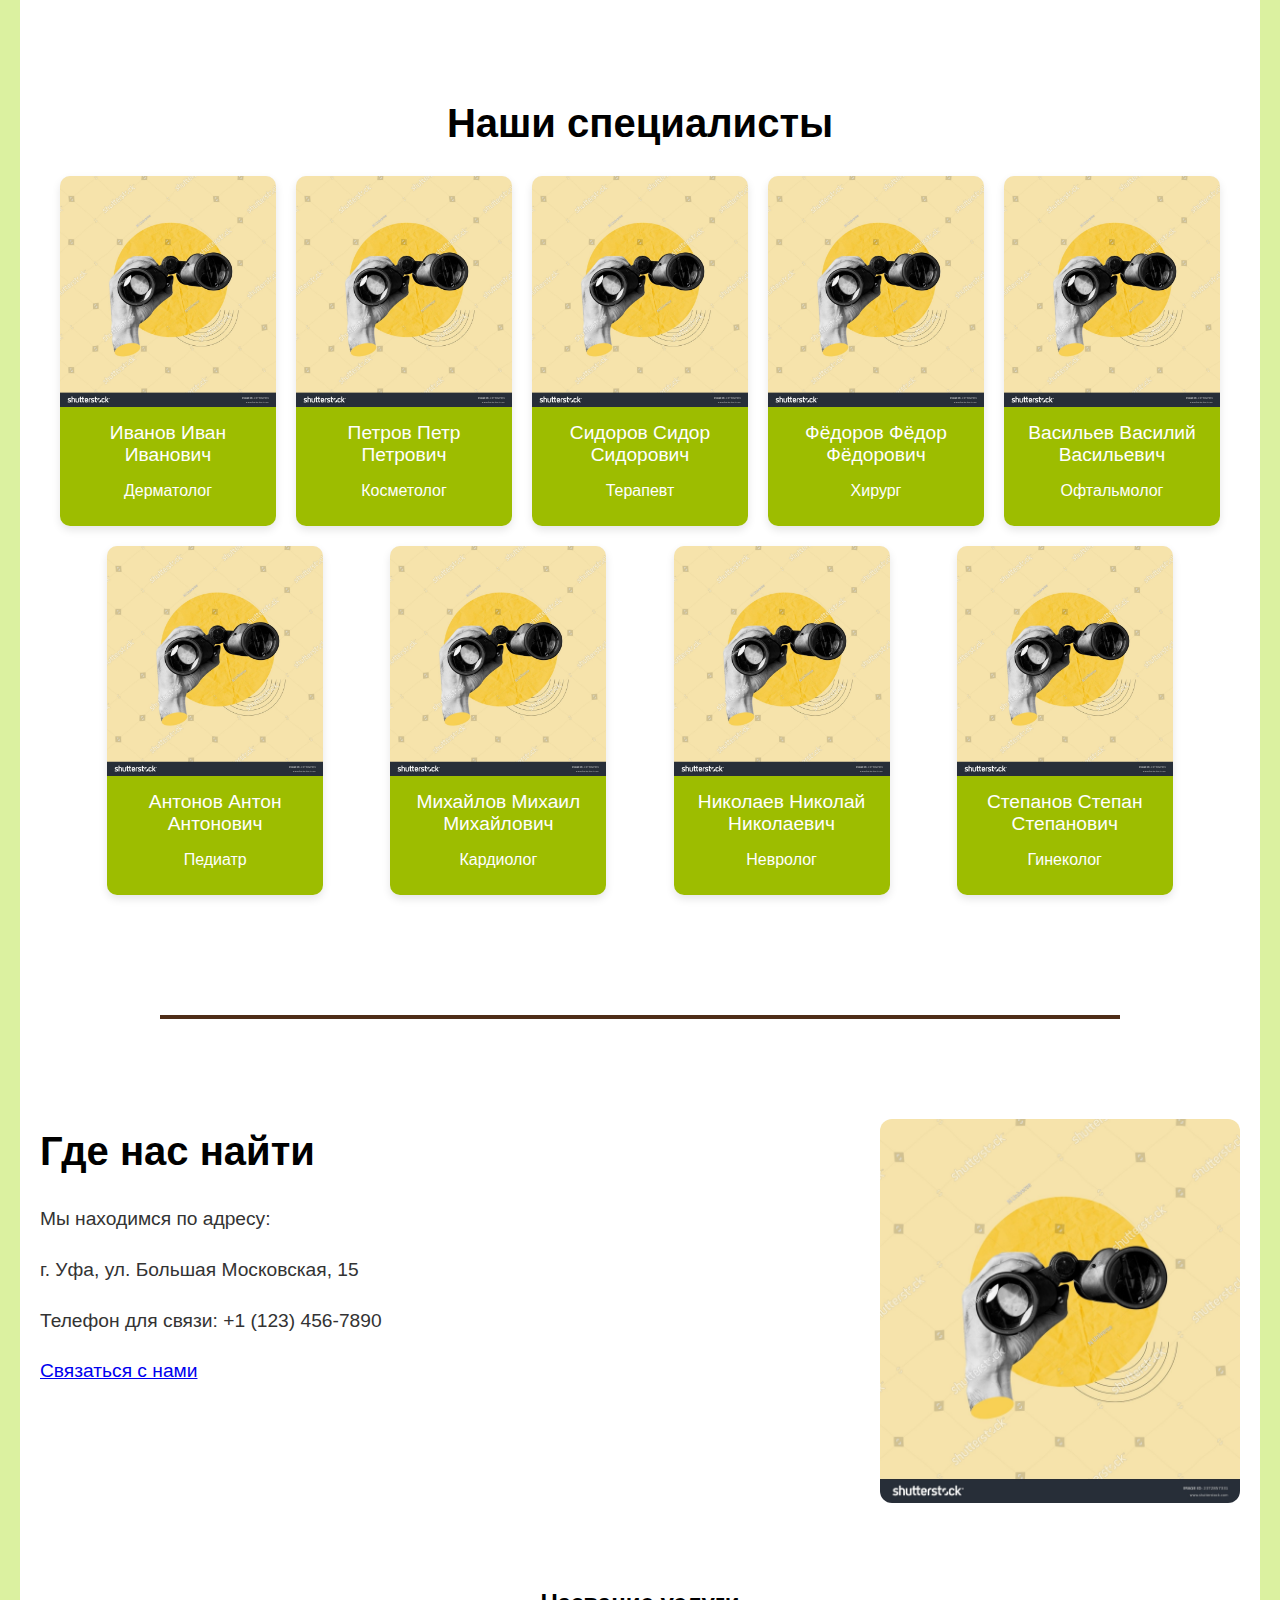
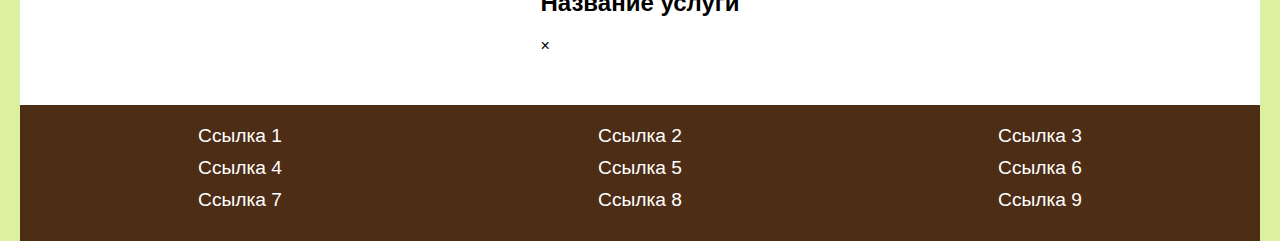
==== commit b6ef0166: "feat: updated 'services' section" ====
--- a/index.html
+++ b/index.html
@@ -9,6 +9,7 @@
     <script src="scripts/scrollAnimation.js"></script>
     <script defer src="scripts/parallax.js"></script> <!-- Подключение parallax.js -->
     <script defer src="scripts/scrollToSection.js"></script> <!-- Подключение скрипта для якорей -->
+    <script defer src="scripts/modal.js"></script> <!-- Подключение скрипта для модальных окон -->
 </head>
 <body>
 <div id="top"></div>
@@ -79,7 +80,7 @@
                     <h2 class="block_header">Наши услуги</h2>
                     <div class="services-list">
                         <div class="services-left">
-                            <div class="service-item">
+                            <div class="service-item" data-modal="modal1">
                                 <div class="service-text">
                                     <h3 class="service-title">Уход за кожей</h3>
                                     <p class="service-description">Профессиональные процедуры для улучшения состояния вашей кожи. Мы предлагаем широкий спектр услуг, включая очистку, увлажнение, питание и восстановление кожи. Наши специалисты используют только высококачественные и безопасные средства.</p>
@@ -88,7 +89,7 @@
                                     <img src="imgs/tmp.jpg" alt="Service 1" class="service-image">
                                 </div>
                             </div>
-                            <div class="service-item">
+                            <div class="service-item" data-modal="modal2">
                                 <div class="service-text">
                                     <h3 class="service-title">Лазерная терапия</h3>
                                     <p class="service-description">Современные методы лазерного лечения для омоложения и оздоровления. Лазерная терапия эффективно устраняет пигментные пятна, рубцы, морщины и другие кожные дефекты. Мы используем новейшее оборудование и передовые технологии для достижения лучших результатов.</p>
@@ -97,7 +98,7 @@
                                     <img src="imgs/tmp.jpg" alt="Service 2" class="service-image">
                                 </div>
                             </div>
-                            <div class="service-item">
+                            <div class="service-item" data-modal="modal3">
                                 <div class="service-text">
                                     <h3 class="service-title">Ароматерапия</h3>
                                     <p class="service-description">Расслабляющие процедуры с использованием эфирных масел. Мы предлагаем различные сеансы ароматерапии для снятия стресса, улучшения настроения и общего оздоровления организма.</p>
@@ -108,7 +109,7 @@
                             </div>
                         </div>
                         <div class="services-right">
-                            <div class="service-item">
+                            <div class="service-item" data-modal="modal4">
                                 <div class="service-image-container">
                                     <img src="imgs/tmp.jpg" alt="Service 3" class="service-image">
                                 </div>
@@ -117,7 +118,7 @@
                                     <p class="service-description">Расслабляющие массажи и спа-процедуры для вашего комфорта. Наши квалифицированные массажисты помогут вам снять стресс, улучшить кровообращение и общее самочувствие. В наших спа-программах используются натуральные масла и ароматы для максимального расслабления и удовольствия.</p>
                                 </div>
                             </div>
-                            <div class="service-item">
+                            <div class="service-item" data-modal="modal5">
                                 <div class="service-image-container">
                                     <img src="imgs/tmp.jpg" alt="Service 5" class="service-image">
                                 </div>
@@ -131,7 +132,6 @@
                     <p class="services-link">Ознакомиться с полным списком услуг вы можете по <a href="https://docs.google.com/spreadsheets/d/YOUR_SPREADSHEET_ID" target="_blank">ссылке</a>.</p>
                 </div>
             </div>
-
 
             <hr class="section-divider">
 
@@ -166,7 +166,7 @@
                                 <img src="imgs/tmp.jpg" alt="Специалист 4" class="specialist-photo">
                                 <div class="specialist-info">
                                     <p class="specialist-name">Фёдоров Фёдор Фёдорович</p>
-                                    <p class="specialист-position">Хирург</p>
+                                    <p class="specialist-position">Хирург</p>
                                 </div>
                             </div>
                             <div class="specialist-item">
@@ -211,11 +211,9 @@
                 </div>
             </div>
 
-
             <hr class="section-divider">
 
             <div id="findus" class="findus-block">
-
                 <div class="findus-content">
                     <div class="findus-text">
                         <h2 class="block_header">Где нас найти</h2>
@@ -252,6 +250,19 @@
                 }
             </script>
 
+            <!-- Модальные окна для услуг -->
+            <div id="serviceModal" class="modal">
+                <div class="modal-content">
+                    <div class="modal-header">
+                        <h2>Название услуги</h2>
+                        <span class="close" onclick="closeModal()">&times;</span>
+                    </div>
+                    <div class="modal-body">
+                        <div class="service-table"></div>
+                    </div>
+                </div>
+            </div>
+
         </main>
 
         <footer class="footer">
@@ -274,7 +285,6 @@
             </div>
         </footer>
 
-
     </div>
 </div>
 </body>
--- a/styles/style.css
+++ b/styles/style.css
@@ -11,6 +11,7 @@
     justify-content: center;
     align-items: flex-start;
 }
+
 /* Стили для якорей */
 .anchor {
     display: block;
@@ -19,7 +20,6 @@
     visibility: hidden;
 }
 
-
 html, body {
     height: 100%;
 }
@@ -33,7 +33,7 @@
 .container {
     max-width: 1920px;
     width: 100%;
-    padding: 0 20px; /* Добавлен отступ */
+    padding: 0 20px;
 }
 
 .header {
@@ -338,6 +338,28 @@
     margin-bottom: 20px;
 }
 
+/* Responsive Styles */
+@media screen and (max-width: 1200px) {
+    .about-content {
+        flex-direction: column;
+    }
+    .about-text {
+        width: 100%;
+        transform: translateX(0); /* Убрать сдвиг */
+    }
+    .about-image-container {
+        width: 100%;
+        margin-top: 20px;
+        transform: translateX(0); /* Убрать сдвиг */
+    }
+    .block_header {
+        font-size: 3em;
+    }
+    .block_text {
+        font-size: 1.5em;
+    }
+}
+
 /* Разделитель между блоками */
 .section-divider {
     width: 80%;
@@ -476,6 +498,11 @@
 
 /* Responsive Styles */
 @media screen and (max-width: 1200px) {
+
+    .container{
+        padding: 0;
+    }
+
     .services-list {
         flex-direction: column;
     }
@@ -513,6 +540,20 @@
         border-radius: 8px;
         margin: 0 auto; /* Центровка изображения */
     }
+
+    .block_header {
+        font-size: 3em;
+    }
+
+    .block_text,
+    .service-description {
+        font-size: 1.5em;
+    }
+
+    .service-item:hover {
+        transform: none;
+        box-shadow: none;
+    }
 }
 
 
@@ -539,45 +580,7 @@
 }
 
 /* Responsive Styles */
-@media screen and (max-width: 1200px) {
-    .services-list {
-        flex-direction: column;
-    }
-    .services-left, .services-right {
-        width: 100%;
-    }
-    .service-item {
-        flex-direction: column;
-        height: auto;
-        margin-bottom: 20px; /* Добавлен нижний отступ */
-        border-radius: 12px; /* Общий border-radius */
-    }
-    .service-text, .service-image-container {
-        width: 100%;
-    }
-    .service-text {
-        border-radius: 12px 12px 0 0;
-    }
-    .service-image-container {
-        border-radius: 0 0 12px 12px;
-    }
-    .services-right .service-text {
-        order: 1;
-        border-radius: 12px 12px 0 0; /* Сверху border-radius */
-    }
-    .services-right .service-image-container {
-        order: 2;
-        border-radius: 0 0 12px 12px; /* Снизу border-radius */
-        display: flex;
-        justify-content: center;
-    }
-    .service-image {
-        max-width: 100%;
-        height: auto;
-        border-radius: 8px;
-        margin: 0 auto; /* Центровка изображения */
-    }
-}
+
 
 footer {
     background-color: #4e2d17;
@@ -701,6 +704,20 @@
         width: 100%;
         margin-bottom: 20px;
     }
+
+    .block_header {
+        font-size: 3em;
+    }
+
+    .specialist-name,
+    .specialist-position {
+        font-size: 1.5em;
+    }
+
+    .specialist-item:hover {
+        transform: none;
+        box-shadow: none;
+    }
 }
 
 /* Стили для блока "Где нас найти" */
@@ -768,8 +785,33 @@
     .findus-photo {
         margin-top: 20px;
     }
-}
-
-
-
-
+
+    .block_header {
+        font-size: 3em;
+    }
+
+    .block_text {
+        font-size: 1.5em;
+    }
+}
+
+/* Responsive Styles */
+@media screen and (max-width: 1200px) {
+    .service-item:hover,
+    .specialist-item:hover,
+    .button:hover,
+    .button-burger:hover,
+    .burger-menu a:hover,
+    .footer-link:hover {
+        transform: none;
+        box-shadow: none;
+        background-color: inherit; /* Убираем изменение фона при наведении */
+        color: inherit; /* Убираем изменение цвета при наведении */
+    }
+    .block_header {
+        font-size: 3em;
+    }
+    .block_text {
+        font-size: 1.5em;
+    }
+}
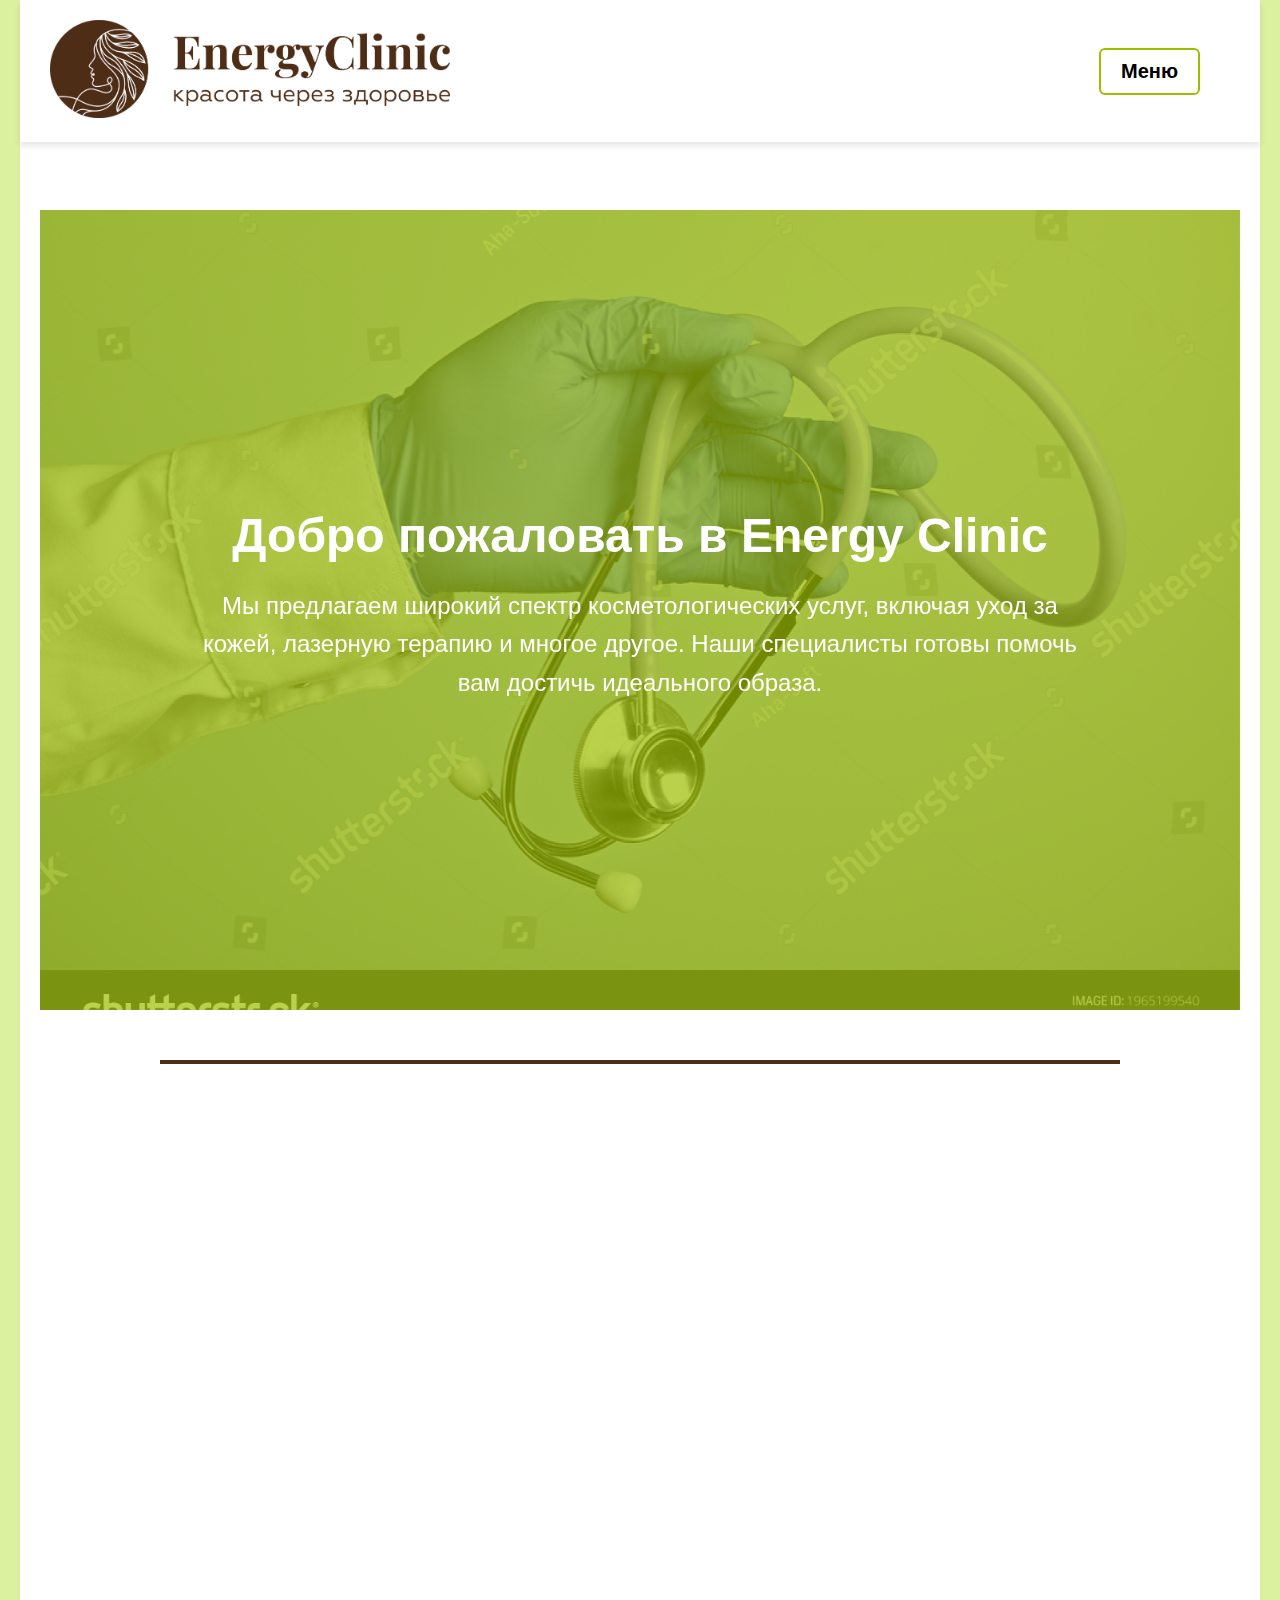
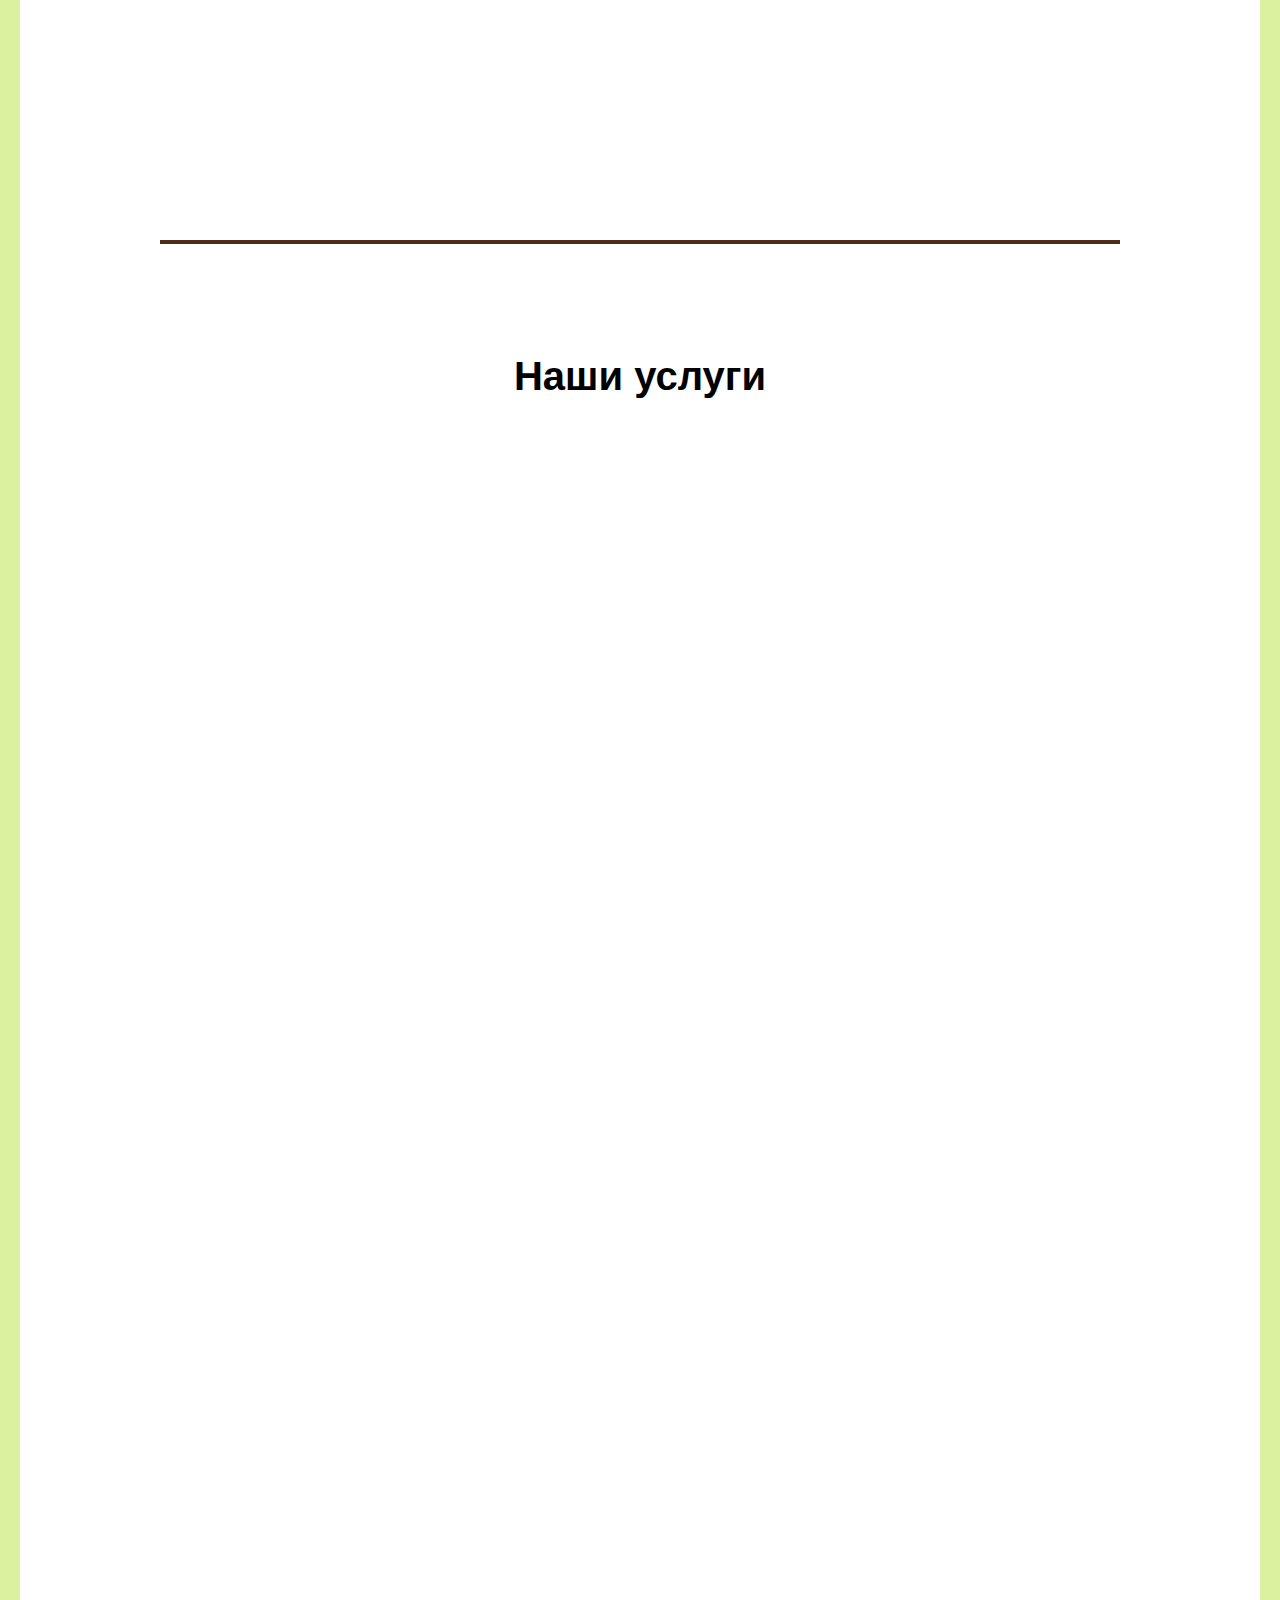
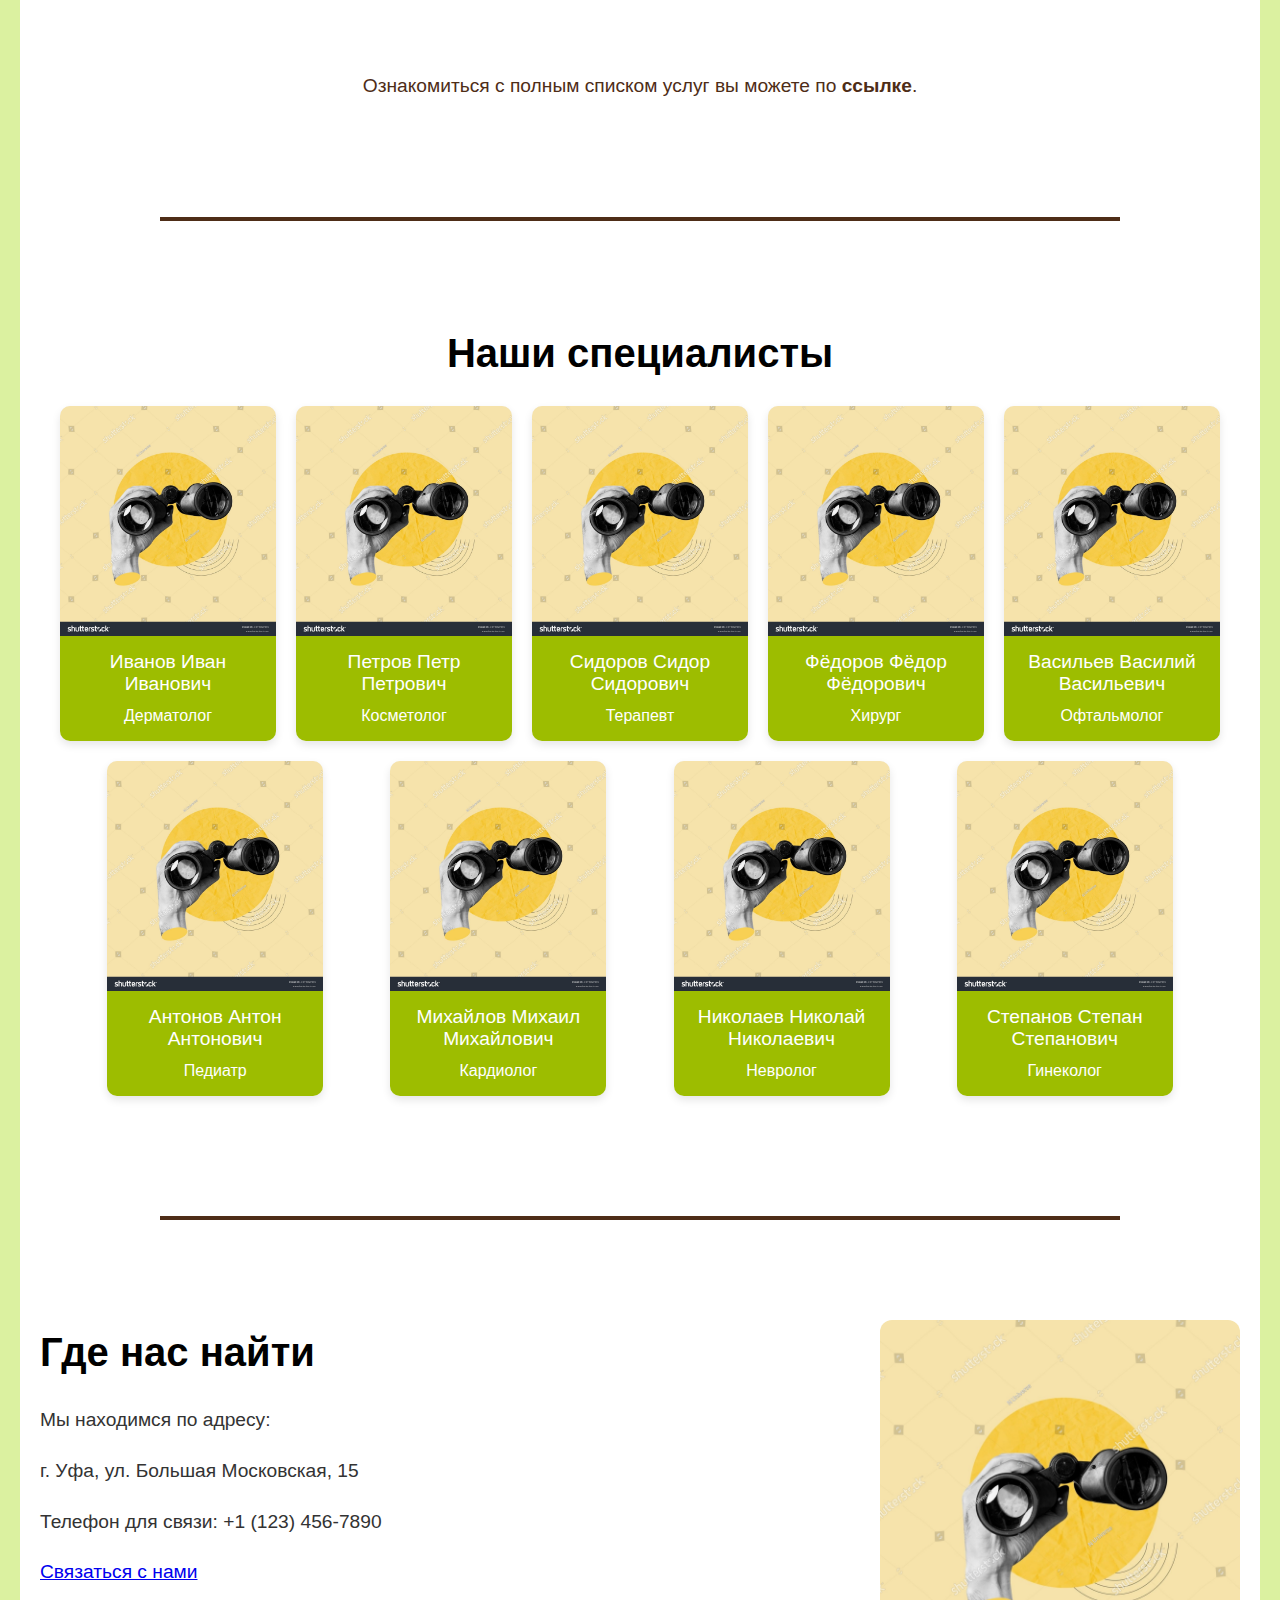
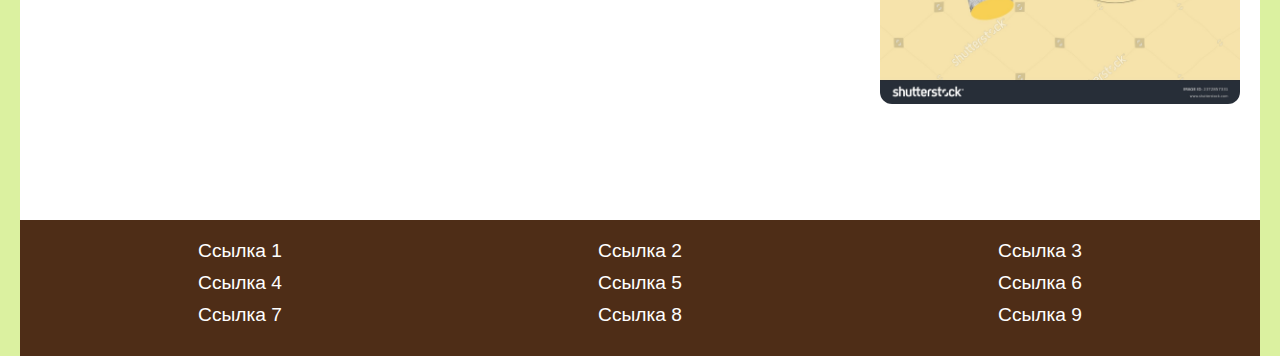
==== commit eba5e736: "fix: fixed 'services' section issues" ====
--- a/index.html
+++ b/index.html
@@ -52,7 +52,6 @@
                 </div>
             </div>
 
-            <!-- Разделитель -->
             <hr class="section-divider">
 
             <!-- Блок "О нас" -->
@@ -84,6 +83,7 @@
                                 <div class="service-text">
                                     <h3 class="service-title">Уход за кожей</h3>
                                     <p class="service-description">Профессиональные процедуры для улучшения состояния вашей кожи. Мы предлагаем широкий спектр услуг, включая очистку, увлажнение, питание и восстановление кожи. Наши специалисты используют только высококачественные и безопасные средства.</p>
+                                    <h3>нажмите, чтобы ознакомиться подробнее</h3>
                                 </div>
                                 <div class="service-image-container">
                                     <img src="imgs/tmp.jpg" alt="Service 1" class="service-image">
@@ -93,6 +93,7 @@
                                 <div class="service-text">
                                     <h3 class="service-title">Лазерная терапия</h3>
                                     <p class="service-description">Современные методы лазерного лечения для омоложения и оздоровления. Лазерная терапия эффективно устраняет пигментные пятна, рубцы, морщины и другие кожные дефекты. Мы используем новейшее оборудование и передовые технологии для достижения лучших результатов.</p>
+                                    <h3>нажмите, чтобы ознакомиться подробнее</h3>
                                 </div>
                                 <div class="service-image-container">
                                     <img src="imgs/tmp.jpg" alt="Service 2" class="service-image">
@@ -102,6 +103,7 @@
                                 <div class="service-text">
                                     <h3 class="service-title">Ароматерапия</h3>
                                     <p class="service-description">Расслабляющие процедуры с использованием эфирных масел. Мы предлагаем различные сеансы ароматерапии для снятия стресса, улучшения настроения и общего оздоровления организма.</p>
+                                    <h3>нажмите, чтобы ознакомиться подробнее</h3>
                                 </div>
                                 <div class="service-image-container">
                                     <img src="imgs/tmp.jpg" alt="Service 4" class="service-image">
@@ -116,6 +118,7 @@
                                 <div class="service-text">
                                     <h3 class="service-title">Массаж и спа</h3>
                                     <p class="service-description">Расслабляющие массажи и спа-процедуры для вашего комфорта. Наши квалифицированные массажисты помогут вам снять стресс, улучшить кровообращение и общее самочувствие. В наших спа-программах используются натуральные масла и ароматы для максимального расслабления и удовольствия.</p>
+                                    <h3>нажмите, чтобы ознакомиться подробнее</h3>
                                 </div>
                             </div>
                             <div class="service-item" data-modal="modal5">
@@ -125,6 +128,7 @@
                                 <div class="service-text">
                                     <h3 class="service-title">Медитация и йога</h3>
                                     <p class="service-description">Сеансы медитации и йоги для гармонизации тела и разума. Наши занятия помогут вам достичь внутреннего покоя, повысить гибкость и улучшить общее состояние здоровья.</p>
+                                    <h3>нажмите, чтобы ознакомиться подробнее</h3>
                                 </div>
                             </div>
                         </div>
@@ -250,7 +254,6 @@
                 }
             </script>
 
-            <!-- Модальные окна для услуг -->
             <div id="serviceModal" class="modal">
                 <div class="modal-content">
                     <div class="modal-header">
--- a/styles/style.css
+++ b/styles/style.css
@@ -476,7 +476,7 @@
 
 .service-description {
     font-size: 1em;
-    color: #ddd; /* Более светлый цвет текста для контраста с фоном */
+    color: #ddd;
 }
 
 .services-link {
@@ -487,7 +487,7 @@
 }
 
 .services-link a {
-    color: #4e2d17; /* Цвет ссылки */
+    color: #4e2d17;
     text-decoration: none;
     font-weight: bold;
 }
@@ -546,7 +546,7 @@
     }
 
     .block_text,
-    .service-description {
+    .service-description{
         font-size: 1.5em;
     }
 
@@ -554,17 +554,15 @@
         transform: none;
         box-shadow: none;
     }
+    .services-link{
+        font-size: 2em;
+    }
 }
 
 
 .service-title {
     font-size: 1.5em;
     margin-bottom: 10px;
-}
-
-.service-description {
-    font-size: 1em;
-    color: #ddd; /* Более светлый цвет текста для контраста с фоном */
 }
 
 /* Добавляем стили для анимации */
@@ -815,3 +813,74 @@
         font-size: 1.5em;
     }
 }
+
+/* Стили для модального окна */
+.modal {
+    display: none;
+    position: fixed;
+    z-index: 1000;
+    left: 0;
+    top: 0;
+    width: 100%;
+    height: 100%;
+    overflow: auto;
+    background-color: rgba(0, 0, 0, 0.5);
+}
+
+.modal-content {
+    background-color: #fff;
+    margin: 10% auto;
+    padding: 20px;
+    border: 1px solid #888;
+    width: 80%; /* Увеличенная ширина окна */
+    max-width: 800px;
+    border-radius: 12px;
+}
+
+.modal-header {
+    display: flex;
+    justify-content: space-between;
+    align-items: center;
+    margin-bottom: 20px;
+}
+
+.modal-header h2 {
+    margin: 0;
+    font-size: 2em;
+}
+
+.modal-header .close {
+    font-size: 1.5em;
+    cursor: pointer;
+}
+
+.modal-body {
+    font-size: 1.2em;
+}
+
+.service-table {
+    width: 100%;
+}
+
+.service-row {
+    display: flex;
+    justify-content: space-between;
+    align-items: center;
+    padding: 10px 0;
+}
+
+.service-cell {
+    width: 45%;
+    padding: 10px;
+}
+
+.modal-section-divider{
+
+    width: 95%;
+    margin: 2px auto;
+    background-color: #4e2d17;
+}
+
+.specialist-position{
+    margin: 12px 0 6px 0;
+}